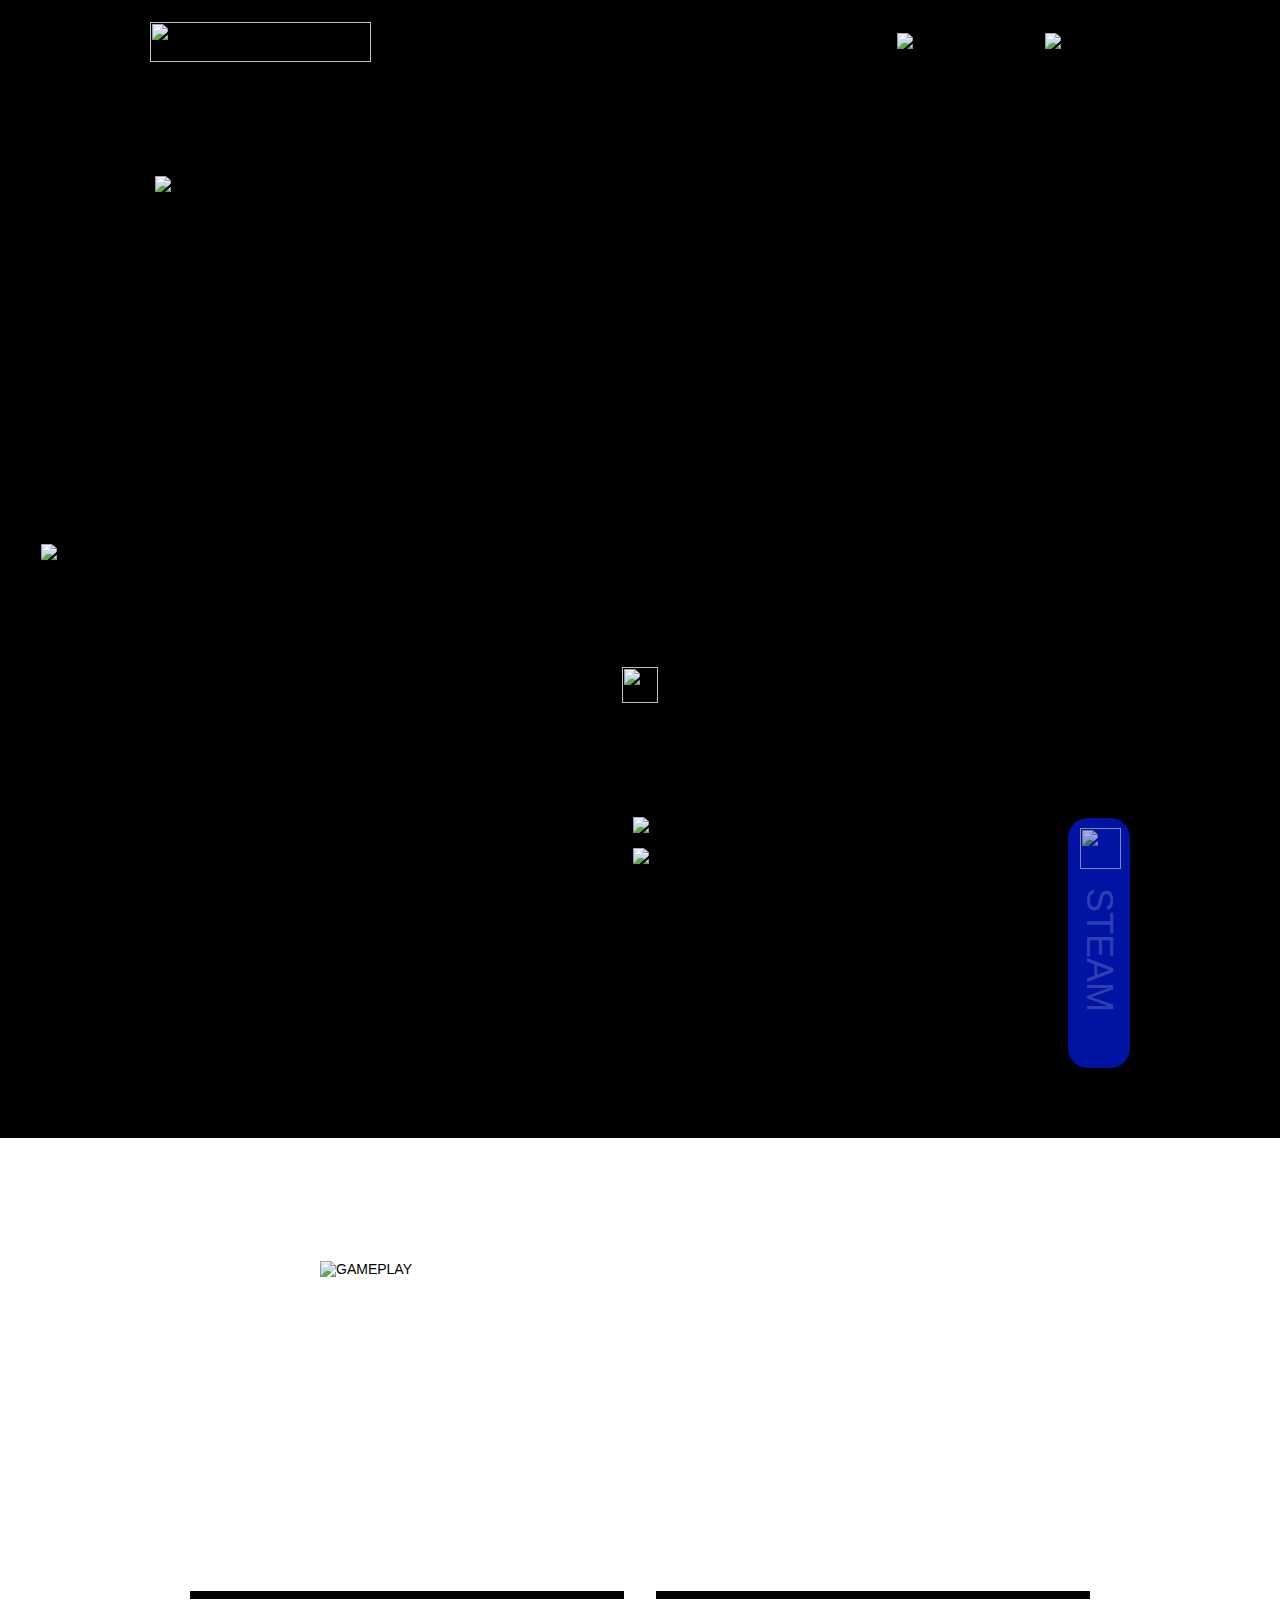
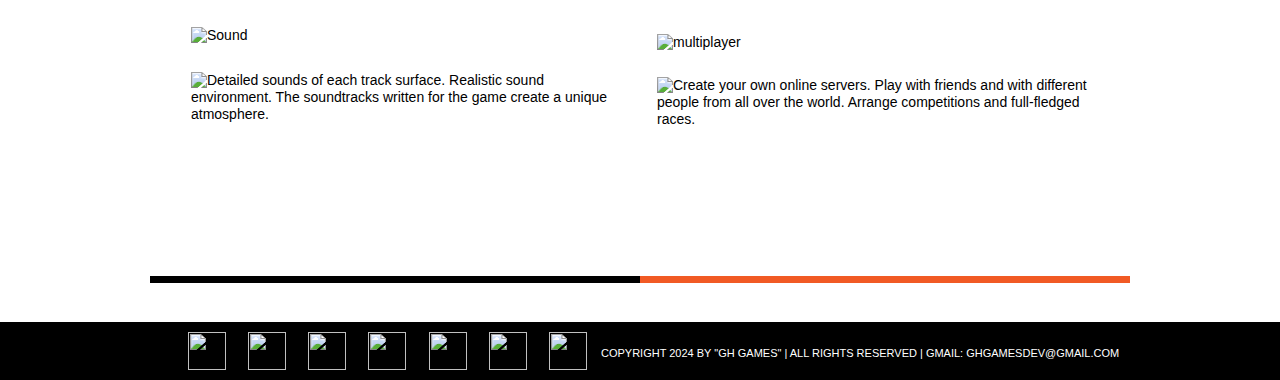
==== index.html @ f58c82b1 "add web" ====
<!DOCTYPE html>
<html class="nojs html css_verticalspacer" lang="en-US">

<head>

  <meta http-equiv="Content-type" content="text/html;charset=UTF-8" />
  <meta name="generator" content="2018.1.1.386" />

  <script type="text/javascript">
    document.documentElement.className = document.documentElement.className.replace(/\bnojs\b/g, 'js');

    if (typeof Muse == "undefined") window.Muse = {}; window.Muse.assets = { "required": ["museutils.js", "museconfig.js", "jquery.watch.js", "jquery.musepolyfill.bgsize.js", "jquery.musemenu.js", "webpro.js", "musewpslideshow.js", "jquery.museoverlay.js", "touchswipe.js", "jquery.scrolleffects.js", "require.js", "index.css"], "outOfDate": [] };
  </script>

  <link rel="shortcut icon" href="images/favicon.ico" />
  <title>GH GAMES</title>
  <!-- CSS -->
  <link rel="stylesheet" type="text/css" href="css/site_global.css" />
  <link rel="stylesheet" type="text/css" href="css/master_proba.css" />
  <link rel="stylesheet" type="text/css" href="css/index.css" id="pagesheet" />

  <style>
    ::-webkit-scrollbar-button {
      background-image: url('');
      background-repeat: no-repeat;
      width: 6px;
      height: 0px
    }

    ::-webkit-scrollbar-track {
      background-color: #2e2e2e;
      box-shadow: 0px 0px 3px #000 inset;
    }

    ::-webkit-scrollbar-thumb {
      -webkit-border-radius: 5px;
      border-radius: 5px;
      background-color: #ff8500;
      box-shadow: 0px 1px 1px #fff inset;
      background-image: url('assets/59610063.png');
      background-position: center;
      background-repeat: no-repeat;
    }

    ::-webkit-resizer {
      background-image: url('');
      background-repeat: no-repeat;
      width: 7px;
      height: 0px
    }

    ::-webkit-scrollbar {
      width: 11px;
    }
  </style>
</head>

<body>

  <div class="clearfix" id="page"><!-- group -->
    <div class="clearfix grpelem" id="ppu725"><!-- column -->
      <div class="clearfix colelem" id="pu725"><!-- group -->
        <div class="browser_width grpelem" id="u725-bw">
          <div id="u725"><!-- simple frame --></div>
        </div>
        <div class="browser_width grpelem" id="u726-bw">
          <div class="museBGSize rgba-background" id="u726"><!-- column -->
            <div class="clearfix" id="u726_align_to_page">
              <div class="clearfix colelem" id="pu727-8"><!-- group -->
                <img class="grpelem" id="u727-8" alt="DREAM. SPEED.CARS. " width="971" height="452"
                  src="images/u727-8.png" /><!-- rasterized frame -->
                <img class="grpelem" id="u3151-6"
                  alt="Follow our social networks to read the latest news about the project!" max-width="1199" max-height="63"
                  src="images/u3151-6.png" /><!-- rasterized frame -->
              </div>
              <a class="nonblock nontext anim_swing clip_frame colelem" id="u766"
                href="index.html#game"><!-- image --><img class="block" id="u766_img"
                  src="images/pasted%20image%2036x36.png" alt="" width="36" height="36" /></a>
            </div>
          </div>
        </div>
        <div class="browser_width grpelem" id="u1794-bw">
          <div id="u1794"><!-- simple frame --></div>
        </div>
        <nav class="MenuBar clearfix grpelem" id="menuu730"><!-- horizontal box -->
          <div class="MenuItemContainer clearfix grpelem" id="u745"><!-- vertical box -->
            <a class="nonblock nontext MenuItem MenuItemWithSubMenu clearfix colelem" id="u746"
              href="about.html"><!-- horizontal box --><img class="MenuItemLabel NoWrap grpelem" id="u748" alt="ABOUT"
                src="images/blank.gif" /><!-- state-based BG images --></a>
          </div>
          <div class="MenuItemContainer clearfix grpelem" id="u752"><!-- vertical box -->
            <a class="nonblock nontext MenuItem MenuItemWithSubMenu clearfix colelem" id="u753"
              href="contact.html"><!-- horizontal box --><img class="MenuItemLabel NoWrap grpelem" id="u755"
                alt="CONTACT" src="images/blank.gif" /><!-- state-based BG images --></a>
          </div>
        </nav>
        <a class="nonblock nontext MuseLinkActive clip_frame grpelem" id="u1301" href="index.html"><!-- image --><img
            class="block" id="u1301_img" src="images/%d1%80%d0%b5%d1%81%d1%83%d1%80%d1%81%203.png" alt=""
            width="221" height="40" /></a>
        <a class="anchor_item grpelem" id="verh"></a>
      </div>
      <div class="browser_width colelem" id="u693-bw">
        <div id="u693"><!-- group -->
          <div class="clearfix" id="u693_align_to_page">
            <a class="anchor_item grpelem" id="game"></a>
            <a class="nonblock nontext Button transition rounded-corners clearfix grpelem" id="buttonu695"
              href="https://store.steampowered.com/app/2717940/RC_Car_Maniacs/" target="_blank"
              title="Steam page"><!-- container box -->
              <div class="museBGSize transition shadow grpelem" id="u697"><!-- simple frame --></div>
              <div class="clearfix grpelem" id="ppu698"><!-- column --><img class="colelem" id="u698"
                  alt="rc: car maniacs" src="images/blank.gif" /><!-- state-based BG images --><img
                  class="colelem" id="u702-4"
                  alt="RC:CM is an exciting arcade simulator of radio–controlled cars, which will allow you to plunge into the world of children's fantasies, driving radio-controlled cars: rally, drift, high-speed and other types of cars! Race with your friends!"
                  width="388" height="267" src="images/u702-4.png" /><!-- rasterized frame --></div>
              <div class="clearfix grpelem" id="pu696"><!-- group -->
                <div class="transition shadow rounded-corners clearfix grpelem" id="u696"><!-- group -->
                  <div class="transition clip_frame grpelem" id="u1331"><!-- image --><img class="block" id="u1331_img"
                      src="images/steam_ico.png" alt="" width="41" height="41" /></div>
                </div>
                <div class="transition clearfix grpelem" id="u1350-4"
                  data-mu-ie-matrix="progid:DXImageTransform.Microsoft.Matrix(M11=0,M12=-1,M21=1,M22=0,SizingMethod='auto expand')"
                  data-mu-ie-matrix-dx="44" data-mu-ie-matrix-dy="-44"><!-- content -->
                  <p>STEAM</p>
                </div>
              </div>
            </a>
          </div>
        </div>
      </div>
      <div class="browser_width colelem" id="u694-bw">
        <div class="museBGSize" id="u694"><!-- simple frame --></div>
      </div>
      <img class="colelem" id="u632-4" alt="GAMEPLAY" width="669" height="77"
        src="images/gameplay_text.png" /><!-- rasterized frame -->
      <div class="PamphletWidget clearfix colelem" id="pamphletu633"><!-- none box -->
        <div class="ThumbGroup clearfix grpelem" id="u665"><!-- none box -->
          <div class="popup_anchor" id="u667popup">
            <div class="Thumb popup_element" id="u667"><!-- simple frame --></div>
          </div>
          <div class="popup_anchor" id="u666popup">
            <div class="Thumb popup_element" id="u666"><!-- simple frame --></div>
          </div>
        </div>
        <div class="popup_anchor" id="u634popup">
          <div class="ContainerGroup clearfix" id="u634"><!-- stack box -->
            <div class="Container clearfix grpelem" id="u635"><!-- group -->
              <div class="Button clearfix grpelem" id="buttonu643"><!-- container box -->
                <div class="position_content" id="buttonu643_position_content">
                  <div class="museBGSize colelem" id="u647"><!-- simple frame --></div>
                  <div class="colelem" id="u1663"><!-- simple frame --></div>
                  <img class="colelem" id="u648" alt="Sound"
                    src="images/blank.gif" /><!-- state-based BG images -->
                  <img class="colelem" id="u644-9"
                    alt="Detailed sounds of each track surface. Realistic sound environment. The soundtracks written for the game create a unique atmosphere. "
                    width="433" height="164" src="images/u644-9.png" /><!-- rasterized frame -->
                </div>
              </div>
              <div class="Button clearfix grpelem" id="buttonu636"><!-- container box -->
                <div class="museBGSize colelem" id="u637"><!-- simple frame --></div>
                <div class="colelem" id="u1664"><!-- simple frame --></div>
                <img class="colelem" id="u639" alt="multiplayer"
                  src="images/blank.gif" /><!-- state-based BG images -->
                <img class="colelem" id="u640-9"
                  alt="Create your own online servers. Play with friends and with different people from all over the world. Arrange competitions and full-fledged races. "
                  width="433" height="164" src="images/u640-9.png" /><!-- rasterized frame -->
              </div>
            </div>
            <div class="Container invi clearfix grpelem" id="u650"><!-- group -->
              <div class="Button clearfix grpelem" id="buttonu658"><!-- container box -->
                <div class="museBGSize colelem" id="u661"><!-- simple frame --></div>
                <div class="colelem" id="u1655"><!-- simple frame --></div>
                <img class="colelem" id="u659" alt="Physics"
                  src="images/blank.gif" /><!-- state-based BG images -->
                <img class="colelem" id="u663-11"
                  alt="Advanced physics engine. The surface of the track in different sections affects the level of grip. Different types of engines: Electric and Gasoline Detailed modeling of the suspension of cars, which adjusts to the surface. "
                  width="433" height="224" src="images/u663-11.png" /><!-- rasterized frame -->
              </div>
              <div class="Button clearfix grpelem" id="buttonu651"><!-- container box -->
                <div class="museBGSize colelem" id="u652"><!-- simple frame --></div>
                <div class="colelem" id="u1658"><!-- simple frame --></div>
                <img class="colelem" id="u657" alt="Weather"
                  src="images/blank.gif" /><!-- state-based BG images -->
                <img class="colelem" id="u653-9"
                  alt="Advanced weather change. deterioration or improvement of ride quality due to different weather conditions. The choice of different conditions: Day, Night, Autumn, Summer, Winter. "
                  width="433" height="192" src="images/u653-9.png" /><!-- rasterized frame -->
              </div>
            </div>
          </div>
        </div>
      </div>
    </div>
    <a class="nonblock nontext anim_swing clip_frame ose_pre_init mse_pre_init" id="u3161" href="index.html#verh"
      data-mu-ie-matrix="progid:DXImageTransform.Microsoft.Matrix(M11=-1,M12=0,M21=0,M22=-1,SizingMethod='auto expand')"
      data-mu-ie-matrix-dx="0" data-mu-ie-matrix-dy="0"><!-- image --><img class="block" id="u3161_img"
        src="images/pasted%20image%2036x36-crop-u3161.png" alt="" width="27" height="27" /></a>
    <div class="verticalspacer" data-offset-top="1921" data-content-above-spacer="1921" data-content-below-spacer="56">
    </div>
    <div class="browser_width grpelem" id="u1708-bw">
      <div id="u1708"><!-- group -->
        <div class="clearfix" id="u1708_align_to_page">
          <a class="nonblock nontext clip_frame grpelem" id="u1847"
            href="https://store.steampowered.com/app/2717940/RC_Car_Maniacs/" target="_blank"><!-- image --><img
              class="block" id="u1847_img" src="images/steam_ico.png" alt="" width="38" height="38" /></a>
          <a class="nonblock nontext clip_frame grpelem" id="u1864" href="https://vk.com/gh_games_dev"
            target="_blank"><!-- image --><img class="block" id="u1864_img" src="images/vk_ico.png"
              alt="" width="38" height="38" /></a>
          <a class="nonblock nontext clip_frame grpelem" id="u1837" href="https://www.reddit.com/r/RC_CarManiacs/"
            target="_blank"><!-- image --><img class="block" id="u1837_img" src="images/reddit_ico.png"
              alt="" width="38" height="38" /></a>
          <a class="nonblock nontext clip_frame grpelem" id="u1897" href="https://discord.com/invite/Yb9h4XGbWN"
            target="_blank"><!-- image --><img class="block" id="u1897_img" src="images/discord_ico.png"
              alt="" width="38" height="38" /></a>
          <a class="nonblock nontext clip_frame grpelem" id="u1907" href="https://www.instagram.com/gh_games_dev"
            target="_blank"><!-- image --><img class="block" id="u1907_img" src="images/instagram_ico.png"
              alt="" width="38" height="38" /></a>
          <a class="nonblock nontext clip_frame grpelem" id="u1927" href="https://t.me/ghgamesdev"
            target="_blank"><!-- image --><img class="block" id="u1927_img" src="images/telegram_ico.png"
              alt="" width="38" height="38" /></a>
          <a class="nonblock nontext clip_frame grpelem" id="u1937" href="https://www.youtube.com/@ghgamesdev"
            target="_blank"><!-- image --><img class="block" id="u1937_img" src="images/youtube_ico.png"
              alt="" width="38" height="38" /></a>
          <div class="clearfix grpelem" id="u1947-4"><!-- content -->
            <p>copyright 2024 by &quot;gh games&quot; | all rights reserved | gmail: ghgamesdev@gmail.com</p>
          </div>
        </div>
      </div>
    </div>
  </div>
  <div class="preload_images">
    <img class="preload" src="images/u748-r.png" alt="" />
    <img class="preload" src="images/contact_orange.png" alt="" />
    <img class="preload" src="images/car_4B.png" alt="" />
    <img class="preload" src="images/car_4.jpg" alt="" />
    <img class="preload" src="images/u698-r.png" alt="" />
    <img class="preload" src="images/car_6B.png" alt="" />
    <img class="preload" src="images/car_6.jpg" alt="" />
    <img class="preload" src="images/u648-r.png" alt="" />
    <img class="preload" src="images/car_1.png" alt="" />
    <img class="preload" src="images/car_1Y.png" alt="" />
    <img class="preload" src="images/nultiplayer_text.png" alt="" />
    <img class="preload" src="images/car_3B.png" alt="" />
    <img class="preload" src="images/car_3.png" alt="" />
    <img class="preload" src="images/u659-r.png" alt="" />
    <img class="preload" src="images/car_5B.png" alt="" />
    <img class="preload" src="images/car_5.jpg" alt="" />
    <img class="preload" src="images/u657-r.png" alt="" />
  </div>
  <!-- Other scripts -->
  <script type="text/javascript">
    // Decide whether to suppress missing file error or not based on preference setting
    var suppressMissingFileError = false
  </script>
  <script type="text/javascript">
    window.Muse.assets.check = function (c) {
      if (!window.Muse.assets.checked) {
        window.Muse.assets.checked = !0; var b = {}, d = function (a, b) { if (window.getComputedStyle) { var c = window.getComputedStyle(a, null); return c && c.getPropertyValue(b) || c && c[b] || "" } if (document.documentElement.currentStyle) return (c = a.currentStyle) && c[b] || a.style && a.style[b] || ""; return "" }, a = function (a) {
          if (a.match(/^rgb/)) return a = a.replace(/\s+/g, "").match(/([\d\,]+)/gi)[0].split(","), (parseInt(a[0]) << 16) + (parseInt(a[1]) << 8) + parseInt(a[2]); if (a.match(/^\#/)) return parseInt(a.substr(1),
            16); return 0
        }, f = function (f) {
          for (var g = document.getElementsByTagName("link"), j = 0; j < g.length; j++)if ("text/css" == g[j].type) { var l = (g[j].href || "").match(/\/?css\/([\w\-]+\.css)\?crc=(\d+)/); if (!l || !l[1] || !l[2]) break; b[l[1]] = l[2] } g = document.createElement("div"); g.className = "version"; g.style.cssText = "display:none; width:1px; height:1px;"; document.getElementsByTagName("body")[0].appendChild(g); for (j = 0; j < Muse.assets.required.length;) {
            var l = Muse.assets.required[j], k = l.match(/([\w\-\.]+)\.(\w+)$/), i = k && k[1] ?
              k[1] : null, k = k && k[2] ? k[2] : null; switch (k.toLowerCase()) { case "css": i = i.replace(/\W/gi, "_").replace(/^([^a-z])/gi, "_$1"); g.className += " " + i; i = a(d(g, "color")); k = a(d(g, "backgroundColor")); i != 0 || k != 0 ? (Muse.assets.required.splice(j, 1), "undefined" != typeof b[l] && (i != b[l] >>> 24 || k != (b[l] & 16777215)) && Muse.assets.outOfDate.push(l)) : j++; g.className = "version"; break; case "js": j++; break; default: throw Error("Unsupported file type: " + k); }
          } c ? c().jquery != "1.8.3" && Muse.assets.outOfDate.push("jquery-1.8.3.min.js") : Muse.assets.required.push("jquery-1.8.3.min.js");
          g.parentNode.removeChild(g); if (Muse.assets.outOfDate.length || Muse.assets.required.length) g = "Некоторые файлы на сервере могут отсутствовать или быть некорректными. Очистите кэш-память браузера и повторите попытку. Если проблему не удается устранить, свяжитесь с разработчиками сайта.", f && Muse.assets.outOfDate.length && (g += "\nOut of date: " + Muse.assets.outOfDate.join(",")), f && Muse.assets.required.length && (g += "\nMissing: " + Muse.assets.required.join(",")), suppressMissingFileError ? (g += "\nUse SuppressMissingFileError key in AppPrefs.xml to show missing file error pop up.", console.log(g)) : alert(g)
        }; location && location.search && location.search.match && location.search.match(/muse_debug/gi) ?
          setTimeout(function () { f(!0) }, 5E3) : f()
      }
    };
    var muse_init = function () {
      require.config({ baseUrl: "" }); require(["jquery", "museutils", "whatinput", "jquery.watch", "jquery.musepolyfill.bgsize", "jquery.musemenu", "webpro", "musewpslideshow", "jquery.museoverlay", "touchswipe", "jquery.scrolleffects"], function (c) {
        var $ = c; $(document).ready(function () {
          try {
            window.Muse.assets.check($);/* body */
            Muse.Utils.transformMarkupToFixBrowserProblemsPreInit();/* body */
            Muse.Utils.prepHyperlinks(true);/* body */
            Muse.Utils.resizeHeight('.browser_width');/* resize height */
            Muse.Utils.requestAnimationFrame(function () { $('body').addClass('initialized'); });/* mark body as initialized */
            Muse.Utils.makeButtonsVisibleAfterSettingMinWidth();/* body */
            Muse.Utils.initWidget('.MenuBar', ['#bp_infinity'], function (elem) { return $(elem).museMenu(); });/* unifiedNavBar */
            Muse.Utils.initWidget('#pamphletu633', ['#bp_infinity'], function (elem) { return new WebPro.Widget.ContentSlideShow(elem, { contentLayout_runtime: 'stack', event: 'mouseover', deactivationEvent: 'none', autoPlay: true, displayInterval: 2000, transitionStyle: 'horizontal', transitionDuration: 6000, hideAllContentsFirst: false, triggersOnTop: false, shuffle: false, enableSwipe: true, resumeAutoplay: true, resumeAutoplayInterval: 3000, playOnce: false, autoActivate_runtime: false, isResponsive: false }); });/* #pamphletu633 */
            Muse.Utils.fullPage('#page');/* 100% height page */
            $('#u694').registerBackgroundPositionScrollEffect([{ "in": [-Infinity, 1131.7], "speed": [0, 0] }, { "in": [1131.7, Infinity], "speed": [0, 0] }]);/* scroll effect */
            $('#u3161').registerPositionScrollEffect([{ "in": [-Infinity, 1025.35], "speed": [0, -0.5] }, { "in": [1025.35, Infinity], "speed": [0, -1] }]);/* scroll effect */
            $('#u3161').registerOpacityScrollEffect([{ "fade": 202, "in": [-Infinity, 1025.35], "opacity": 0 }, { "in": [1025.35, 1025.35], "opacity": 70 }, { "fade": 514.65, "in": [1025.35, Infinity], "opacity": 100 }]);/* scroll effect */
            Muse.Utils.showWidgetsWhenReady();/* body */
            Muse.Utils.transformMarkupToFixBrowserProblems();/* body */
          } catch (b) { if (b && "function" == typeof b.notify ? b.notify() : Muse.Assert.fail("Error calling selector function: " + b), false) throw b; }
        })
      })
    };

  </script>
  <!-- RequireJS script -->
  <script src="scripts/require.js" type="text/javascript" async
    data-main="scripts/museconfig.js"
    onload="if (requirejs) requirejs.onError = function(requireType, requireModule) { if (requireType && requireType.toString && requireType.toString().indexOf && 0 <= requireType.toString().indexOf('#scripterror')) window.Muse.assets.check(); }"
    onerror="window.Muse.assets.check();"></script>
    <script>
      function disablecontext(e) {
      var clickedEl = (e==null) ? event.srcElement.tagName : e.target.tagName;
      if (clickedEl == "IMG") {
          alert(errorMsg);
          return false;
      }
    }
    var errorMsg = "Вы не можете сохранять изображения с этого сайта.";
    document.oncontextmenu = disablecontext;

    </script>
</body>

</html>
---- css/site_global.css ----
html {
    min-height: 100%;
    min-width: 100%;
    -ms-text-size-adjust: none;
}

body,
div,
dl,
dt,
dd,
ul,
ol,
li,
nav,
h1,
h2,
h3,
h4,
h5,
h6,
pre,
code,
form,
fieldset,
legend,
input,
button,
textarea,
p,
blockquote,
th,
td,
a {
    margin: 0px;
    padding: 0px;
    border-width: 0px;
    border-style: solid;
    border-color: transparent;
    -webkit-transform-origin: left top;
    -ms-transform-origin: left top;
    -o-transform-origin: left top;
    transform-origin: left top;
    background-repeat: no-repeat;
}

button.submit-btn {
    -moz-box-sizing: content-box;
    -webkit-box-sizing: content-box;
    box-sizing: content-box;
}

.transition {
    -webkit-transition-property: background-image, background-position, background-color, border-color, border-radius, color, font-size, font-style, font-weight, letter-spacing, line-height, text-align, box-shadow, text-shadow, opacity;
    transition-property: background-image, background-position, background-color, border-color, border-radius, color, font-size, font-style, font-weight, letter-spacing, line-height, text-align, box-shadow, text-shadow, opacity;
}

.transition * {
    -webkit-transition: inherit;
    transition: inherit;
}

table {
    border-collapse: collapse;
    border-spacing: 0px;
}

fieldset,
img {
    border: 0px;
    border-style: solid;
    -webkit-transform-origin: left top;
    -ms-transform-origin: left top;
    -o-transform-origin: left top;
    transform-origin: left top;
}

address,
caption,
cite,
code,
dfn,
em,
strong,
th,
var,
optgroup {
    font-style: inherit;
    font-weight: inherit;
}

del,
ins {
    text-decoration: none;
}

li {
    list-style: none;
}

caption,
th {
    text-align: left;
}

h1,
h2,
h3,
h4,
h5,
h6 {
    font-size: 100%;
    font-weight: inherit;
}

input,
button,
textarea,
select,
optgroup,
option {
    font-family: inherit;
    font-size: inherit;
    font-style: inherit;
    font-weight: inherit;
}

.form-grp input,
.form-grp textarea {
    -webkit-appearance: none;
    -webkit-border-radius: 0;
}

body {
    font-family: Arial, Helvetica Neue, Helvetica, sans-serif;
    text-align: left;
    font-size: 14px;
    line-height: 17px;
    word-wrap: break-word;
    text-rendering: optimizeLegibility;
    -moz-font-feature-settings: 'liga';
    -ms-font-feature-settings: 'liga';
    -webkit-font-feature-settings: 'liga';
    font-feature-settings: 'liga';
}

a:link {
    color: #0000FF;
    text-decoration: underline;
}

a:visited {
    color: #800080;
    text-decoration: underline;
}

a:hover {
    color: #0000FF;
    text-decoration: underline;
}

a:active {
    color: #EE0000;
    text-decoration: underline;
}

a.nontext {
    color: black;
    text-decoration: none;
    font-style: normal;
    font-weight: normal;
}

.normal_text {
    color: #000000;
    direction: ltr;
    font-family: Arial, Helvetica Neue, Helvetica, sans-serif;
    font-size: 14px;
    font-style: normal;
    font-weight: normal;
    letter-spacing: 0px;
    line-height: 17px;
    text-align: left;
    text-decoration: none;
    text-indent: 0px;
    text-transform: none;
    vertical-align: 0px;
    padding: 0px;
}

.list0 li:before {
    position: absolute;
    right: 100%;
    letter-spacing: 0px;
    text-decoration: none;
    font-weight: normal;
    font-style: normal;
}

.rtl-list li:before {
    right: auto;
    left: 100%;
}

.nls-None>li:before,
.nls-None .list3>li:before,
.nls-None .list6>li:before {
    margin-right: 6px;
    content: '•';
}

.nls-None .list1>li:before,
.nls-None .list4>li:before,
.nls-None .list7>li:before {
    margin-right: 6px;
    content: '○';
}

.nls-None,
.nls-None .list1,
.nls-None .list2,
.nls-None .list3,
.nls-None .list4,
.nls-None .list5,
.nls-None .list6,
.nls-None .list7,
.nls-None .list8 {
    padding-left: 34px;
}

.nls-None.rtl-list,
.nls-None .list1.rtl-list,
.nls-None .list2.rtl-list,
.nls-None .list3.rtl-list,
.nls-None .list4.rtl-list,
.nls-None .list5.rtl-list,
.nls-None .list6.rtl-list,
.nls-None .list7.rtl-list,
.nls-None .list8.rtl-list {
    padding-left: 0px;
    padding-right: 34px;
}

.nls-None .list2>li:before,
.nls-None .list5>li:before,
.nls-None .list8>li:before {
    margin-right: 6px;
    content: '-';
}

.nls-None.rtl-list>li:before,
.nls-None .list1.rtl-list>li:before,
.nls-None .list2.rtl-list>li:before,
.nls-None .list3.rtl-list>li:before,
.nls-None .list4.rtl-list>li:before,
.nls-None .list5.rtl-list>li:before,
.nls-None .list6.rtl-list>li:before,
.nls-None .list7.rtl-list>li:before,
.nls-None .list8.rtl-list>li:before {
    margin-right: 0px;
    margin-left: 6px;
}

.TabbedPanelsTab {
    white-space: nowrap;
}

.MenuBar .MenuBarView,
.MenuBar .SubMenuView {
    display: block;
    list-style: none;
}

.MenuBar .SubMenu {
    display: none;
    position: absolute;
}

.NoWrap {
    white-space: nowrap;
    word-wrap: normal;
}

.rootelem {
    margin-left: auto;
    margin-right: auto;
}

.colelem {
    display: inline;
    float: left;
    clear: both;
}

.clearfix:after {
    content: "\0020";
    visibility: hidden;
    display: block;
    height: 0px;
    clear: both;
}

*:first-child+html .clearfix {
    zoom: 1;
}

.clip_frame {
    overflow: hidden;
}

.popup_anchor {
    position: relative;
    width: 0px;
    height: 0px;
}

.allow_click_through * {
    pointer-events: auto;
}

.popup_element {
    z-index: 100000;
}

.svg {
    display: block;
    vertical-align: top;
}

span.wrap {
    content: '';
    clear: left;
    display: block;
}

span.actAsInlineDiv {
    display: inline-block;
}

.position_content,
.excludeFromNormalFlow {
    float: left;
}

.preload_images {
    position: absolute;
    overflow: hidden;
    left: -9999px;
    top: -9999px;
    height: 1px;
    width: 1px;
}

.preload {
    height: 1px;
    width: 1px;
}

.animateStates {
    -webkit-transition: 0.3s ease-in-out;
    -moz-transition: 0.3s ease-in-out;
    -o-transition: 0.3s ease-in-out;
    transition: 0.3s ease-in-out;
}

[data-whatinput="mouse"] *:focus,
[data-whatinput="touch"] *:focus,
input:focus,
textarea:focus {
    outline: none;
}

textarea {
    resize: none;
    overflow: auto;
}

.allow_click_through,
.fld-prompt {
    pointer-events: none;
}

.wrapped-input {
    position: absolute;
    top: 0px;
    left: 0px;
    background: transparent;
    border: none;
}

.submit-btn {
    z-index: 50000;
    cursor: pointer;
}

.anchor_item {
    width: 22px;
    height: 18px;
}

.MenuBar .SubMenuVisible,
.MenuBarVertical .SubMenuVisible,
.MenuBar .SubMenu .SubMenuVisible,
.popup_element.Active,
span.actAsPara,
.actAsDiv,
a.nonblock.nontext,
img.block {
    display: block;
}

.widget_invisible,
.js .invi,
.js .mse_pre_init {
    visibility: hidden;
}

.ose_ei {
    visibility: hidden;
    z-index: 0;
}

.no_vert_scroll {
    overflow-y: hidden;
}

.always_vert_scroll {
    overflow-y: scroll;
}

.always_horz_scroll {
    overflow-x: scroll;
}

.fullscreen {
    overflow: hidden;
    left: 0px;
    top: 0px;
    position: fixed;
    height: 100%;
    width: 100%;
    -moz-box-sizing: border-box;
    -webkit-box-sizing: border-box;
    -ms-box-sizing: border-box;
    box-sizing: border-box;
}

.fullwidth {
    position: absolute;
}

.borderbox {
    -moz-box-sizing: border-box;
    -webkit-box-sizing: border-box;
    -ms-box-sizing: border-box;
    box-sizing: border-box;
}

.scroll_wrapper {
    position: absolute;
    overflow: auto;
    left: 0px;
    right: 0px;
    top: 0px;
    bottom: 0px;
    padding-top: 0px;
    padding-bottom: 0px;
    margin-top: 0px;
    margin-bottom: 0px;
}

.browser_width>* {
    position: absolute;
    left: 0px;
    right: 0px;
}

.grpelem,
.accordion_wrapper {
    display: inline;
    float: left;
}

.fld-checkbox input[type=checkbox],
.fld-radiobutton input[type=radio] {
    position: absolute;
    overflow: hidden;
    clip: rect(0px, 0px, 0px, 0px);
    height: 1px;
    width: 1px;
    margin: -1px;
    padding: 0px;
    border: 0px;
}

.fld-checkbox input[type=checkbox]+label,
.fld-radiobutton input[type=radio]+label {
    display: inline-block;
    background-repeat: no-repeat;
    cursor: pointer;
    float: left;
    width: 100%;
    height: 100%;
}

.pointer_cursor,
.fld-recaptcha-mode,
.fld-recaptcha-refresh,
.fld-recaptcha-help {
    cursor: pointer;
}

p,
h1,
h2,
h3,
h4,
h5,
h6,
ol,
ul,
span.actAsPara {
    max-height: 1000000px;
}

.superscript {
    vertical-align: super;
    font-size: 66%;
    line-height: 0px;
}

.subscript {
    vertical-align: sub;
    font-size: 66%;
    line-height: 0px;
}

.horizontalSlideShow {
    -ms-touch-action: pan-y;
    touch-action: pan-y;
}

.verticalSlideShow {
    -ms-touch-action: pan-x;
    touch-action: pan-x;
}

.colelem100,
.verticalspacer {
    clear: both;
}

.list0 li,
.MenuBar .MenuItemContainer,
.SlideShowContentPanel .fullscreen img,
.css_verticalspacer .verticalspacer {
    position: relative;
}

.popup_element.Inactive,
.js .disn,
.js .an_invi,
.hidden,
.breakpoint {
    display: none;
}

#muse_css_mq {
    position: absolute;
    display: none;
    background-color: #FFFFFE;
}

.fluid_height_spacer {
    width: 0.01px;
}

.muse_check_css {
    display: none;
    position: fixed;
}

@media screen and (-webkit-min-device-pixel-ratio:0) {
    body {
        text-rendering: auto;
    }
}
---- css/master_proba.css ----
#u1708 {
    background-color: #000000;
}

#u1847,
#u1864,
#u1837,
#u1897,
#u1907,
#u1927,
#u1937 {
    background-color: transparent;
}

#u1947-4 {
    background-color: transparent;
    color: #FFFFFF;
    text-transform: uppercase;
    font-size: 11px;
    line-height: 13px;
}
---- css/index.css ----
.version.index {
    color: #000009;
    background-color: #CF893A;
}

#page {
    z-index: 1;
    width: 1020px;
    min-height: 1833px;
    background-image: none;
    border-width: 0px;
    border-color: #000000;
    background-color: transparent;
    margin-left: auto;
    margin-right: auto;
}

#ppu725 {
    z-index: 0;
    width: 0.01px;
    margin-right: -10000px;
    margin-left: -100px;
}

#pu725 {
    z-index: 113;
    width: 0.01px;
}

#u725 {
    z-index: 113;
    height: 766px;
    background-color: #000000;
}

.js body {
    visibility: hidden;
}

.js body.initialized {
    visibility: visible;
}

#u725-bw {
    z-index: 113;
    height: 766px;
}

#u726 {
    z-index: 114;
    min-height: 765.6999999999998px;
    opacity: 1;
    -ms-filter: "progid:DXImageTransform.Microsoft.Alpha(Opacity=100)";
    filter: alpha(opacity=100);
    padding-bottom: 0px;
    background: #CCCCCC url("../images/car_2B.png") no-repeat center center;
    background-color: rgba(0, 0, 0, 0.2);
    background-size: cover;
}

#u726_align_to_page {
    margin-left: auto;
    margin-right: auto;
    position: relative;
    width: 1020px;
    left: -100px;
    padding-top: 176px;
    padding-bottom: 63px;
}

#pu727-8 {
    z-index: 116;
    width: 0.01px;
    left: 11px;
    position: relative;
}

#u727-8 {
    z-index: 116;
    display: block;
    vertical-align: top;
    position: relative;
    margin-right: -10000px;
    left: 114px;
}

#u3151-6 {
    z-index: 124;
    display: block;
    vertical-align: top;
    position: relative;
    margin-right: -10000px;
    margin-top: 368px;
    
}

#u766 {
    z-index: 141;
    width: 36px;
    background-color: transparent;
    left: 592px;
    margin-top: 39px;
    position: relative;
}

#u726-bw {
    z-index: 114;
    min-height: 765.6999999999998px;
}

#u1794 {
    z-index: 115;
    height: 85px;
    background-color: #000000;
    opacity: 0.28;
    -ms-filter: "progid:DXImageTransform.Microsoft.Alpha(Opacity=28.000000000000004)";
    filter: alpha(opacity=28.000000000000004);
}

#u1794-bw {
    z-index: 115;
    height: 85px;
}

#menuu730 {
    z-index: 130;
    width: 317px;
    height: 34px;
    border-width: 0px;
    border-color: transparent;
    background-color: transparent;
    position: relative;
    margin-right: -10000px;
    margin-top: 28px;
    left: 826px;
}

#u745 {
    width: 146px;
    min-height: 34px;
    background-color: transparent;
    position: relative;
    margin-right: -10000px;
}

#u746 {
    width: 146px;
    background-color: transparent;
    padding-bottom: 10px;
    position: relative;
}

#u746:hover {
    width: 146px;
    min-height: 0px;
    margin: 0px;
}

#u746:active {
    width: 146px;
    min-height: 0px;
    margin: 0px;
}

#u748 {
    height: 24px;
    width: 63px;
    vertical-align: top;
    position: relative;
    margin-right: -10000px;
    top: 5px;
    left: 41px;
    background: transparent url("../images/u748.png") no-repeat 0px 0px;
}

#u746:hover #u748 {
    background: transparent url("../images/u748-r.png") no-repeat 0px 0px;
}

#u752 {
    width: 169px;
    min-height: 34px;
    background-color: transparent;
    position: relative;
    margin-right: -10000px;
    left: 148px;
}

#u753 {
    width: 169px;
    background-color: transparent;
    padding-bottom: 10px;
    position: relative;
}

#u753:hover {
    width: 169px;
    min-height: 0px;
    margin: 0px;
}

#u753:active {
    width: 169px;
    min-height: 0px;
    margin: 0px;
}

#u755 {
    height: 24px;
    width: 86px;
    vertical-align: top;
    position: relative;
    margin-right: -10000px;
    top: 5px;
    left: 41px;
    background: transparent url("../images/contact_white.png") no-repeat 0px 0px;
}

#u753:hover #u755 {
    background: transparent url("../images/contact_orange.png") no-repeat 0px 0px;
}

#u1301 {
    z-index: 145;
    width: 221px;
    background-color: transparent;
    position: relative;
    margin-right: -10000px;
    margin-top: 22px;
    left: 120px;
}

#verh {
    position: relative;
    margin-right: -10000px;
    width: 22px;
}

#u693 {
    z-index: 2;
    min-height: 366px;
    background-color: #000000;
    padding-bottom: 6px;
}

#u693:hover {
    background-color: #000000;
    min-height: 366px;
    margin: 0px;
}

#game {
    position: relative;
    margin-right: -10000px;
    width: 22px;
    margin-top: 6px;
}

#buttonu695 {
    z-index: 4;
    width: 980px;
    height: 298px;
    -webkit-transition-duration: 0.5s;
    -webkit-transition-delay: 0s;
    -webkit-transition-timing-function: ease;
    transition-duration: 0.5s;
    transition-delay: 0s;
    transition-timing-function: ease;
    background-image: url("../images/blank.gif");
    border-color: #787878;
    background-color: transparent;
    border-radius: 20px;
    padding-bottom: 17px;
    position: relative;
    margin-right: -10000px;
    margin-top: 51px;
    left: 120px;
}

#buttonu695:hover {
    border-radius: 20px;
    width: 980px;
    height: 298px;
    min-height: 0px;
    margin: 51px -10000px 0px 0px;
}

#buttonu695::before,
#buttonu695:hover::before {
    content: "";
    position: absolute;
    pointer-events: none;
    top: 0px;
    left: 0px;
    bottom: 0px;
    right: 0px;
    border-radius: 20px;
    -webkit-transition: box-shadow 0.5s ease 0s;
    transition: box-shadow 0.5s ease 0s;
    box-shadow: inset 0px 0px 0px rgba(255, 255, 255, 0), inset 0px 0px 0px rgba(255, 255, 255, 0);
}

#buttonu695.ButtonSelected {
    -webkit-opacity: 0.9999;
    -webkit-transition-duration: 0.5s;
    -webkit-transition-delay: 0s;
    -webkit-transition-timing-function: ease;
    transition-duration: 0.5s;
    transition-delay: 0s;
    transition-timing-function: ease;
    width: 980px;
    height: 298px;
    min-height: 0px;
    margin: 51px -10000px 0px 0px;
}

#u697 {
    z-index: 5;
    width: 434px;
    height: 250px;
    -webkit-transition-duration: 0s;
    -webkit-transition-delay: 0s;
    transition-duration: 0s;
    transition-delay: 0s;
    opacity: 1;
    -ms-filter: "progid:DXImageTransform.Microsoft.Alpha(Opacity=100)";
    filter: alpha(opacity=100);
    position: relative;
    margin-right: -10000px;
    margin-top: 1px;
    background: transparent url("../images/car_4.jpg") no-repeat center center;
    background-size: cover;
}

#u697::before {
    content: "";
    position: absolute;
    pointer-events: none;
    box-shadow: none;
}

#buttonu695:hover #u697 {
    -webkit-transition-duration: 0.3s;
    -webkit-transition-delay: 0s;
    -webkit-transition-timing-function: ease-in-out;
    transition-duration: 0.3s;
    transition-delay: 0s;
    transition-timing-function: ease-in-out;
    box-shadow: 0px 0px 17px rgba(255, 174, 18, 0.55), 0px 0px 17px rgba(255, 174, 18, 0.55);
    opacity: 1;
    -ms-filter: "progid:DXImageTransform.Microsoft.Alpha(Opacity=100)";
    filter: alpha(opacity=100);
    width: 434px;
    height: 250px;
    min-height: 0px;
    margin: 1px -10000px 0px 0px;
    background: transparent url("../images/car_4B.png") no-repeat center center;
    background-size: cover;
}

#buttonu695:hover #u697::before {
    content: "";
    position: absolute;
    pointer-events: none;
    top: 0px;
    left: 0px;
    bottom: 0px;
    right: 0px;
    -webkit-transition: box-shadow 0.3s ease-in-out 0s;
    transition: box-shadow 0.3s ease-in-out 0s;
    box-shadow: inset 0px 0px 0px rgba(255, 174, 18, 0), inset 0px 0px 0px rgba(255, 174, 18, 0);
}

#buttonu695.ButtonSelected #u697 {
    -webkit-transition-duration: 0.5s;
    -webkit-transition-delay: 0s;
    -webkit-transition-timing-function: ease;
    transition-duration: 0.5s;
    transition-delay: 0s;
    transition-timing-function: ease;
    opacity: 1;
    -ms-filter: "progid:DXImageTransform.Microsoft.Alpha(Opacity=100)";
    filter: alpha(opacity=100);
    width: 434px;
    height: 250px;
    min-height: 0px;
    margin: 1px -10000px 0px 0px;
    background: transparent url("../images/car_4.jpg") no-repeat center center;
    background-size: cover;
}

#buttonu695.ButtonSelected #u697::before {
    content: "";
    position: absolute;
    pointer-events: none;
    top: 0px;
    left: 0px;
    bottom: 0px;
    right: 0px;
    -webkit-transition: box-shadow 0.5s ease 0s;
    transition: box-shadow 0.5s ease 0s;
    box-shadow: inset 0px 0px 8px rgba(255, 255, 255, 0.45), inset 0px 0px 8px rgba(255, 255, 255, 0.45);
}

#ppu698 {
    z-index: 7;
    width: 0.01px;
    padding-bottom: 0px;
    margin-right: -10000px;
    margin-left: 483px;
}

#u698 {
    z-index: 8;
    height: 31px;
    width: 388px;
    vertical-align: top;
    position: relative;
    background: transparent url("../images/u698.png") no-repeat 0px 0px;
}

#buttonu695:hover #u698 {
    background: transparent url("../images/u698-r.png") no-repeat 0px 0px;
}

#u702-4 {
    z-index: 10;
    display: block;
    vertical-align: top;
    position: relative;
}

#pu696 {
    z-index: 6;
    width: 0.01px;
    margin-right: -10000px;
    margin-top: 1px;
    margin-left: 918px;
}

#u696 {
    z-index: 6;
    width: 62px;
    -webkit-transition-duration: 0.5s;
    -webkit-transition-delay: 0s;
    -webkit-transition-timing-function: ease;
    transition-duration: 0.5s;
    transition-delay: 0s;
    transition-timing-function: ease;
    box-shadow: 6px 6px 8px rgba(0, 0, 0, 0.5);
    background-image: url("../images/blank.gif");
    background-color: #0013A3;
    border-radius: 20px;
    padding-bottom: 199px;
    position: relative;
    margin-right: -10000px;
}

#buttonu695:hover #u696 {
    background-color: #0062C2;
    border-radius: 18px;
    width: 62px;
    min-height: 0px;
    margin: 0px -10000px 0px 0px;
}

#buttonu695.ButtonSelected #u696 {
    background-color: #0013A3;
    border-radius: 20px;
    width: 62px;
    min-height: 0px;
    margin: 0px -10000px 0px 0px;
}

#u1331 {
    z-index: 14;
    width: 41px;
    -webkit-transition-duration: 0.5s;
    -webkit-transition-delay: 0s;
    -webkit-transition-timing-function: ease;
    transition-duration: 0.5s;
    transition-delay: 0s;
    transition-timing-function: ease;
    background-image: url("../images/blank.gif");
    background-color: transparent;
    opacity: 0.67;
    -ms-filter: "progid:DXImageTransform.Microsoft.Alpha(Opacity=67)";
    filter: alpha(opacity=67);
    position: relative;
    margin-right: -10000px;
    margin-top: 10px;
    left: 12px;
}

#buttonu695:hover #u1331 {
    opacity: 1;
    -ms-filter: "progid:DXImageTransform.Microsoft.Alpha(Opacity=100)";
    filter: alpha(opacity=100);
    width: 41px;
    min-height: 0px;
    margin: 10px -10000px 0px 0px;
}

#buttonu695.ButtonSelected #u1331 {
    opacity: 0.67;
    -ms-filter: "progid:DXImageTransform.Microsoft.Alpha(Opacity=67)";
    filter: alpha(opacity=67);
    width: 41px;
    min-height: 0px;
    margin: 10px -10000px 0px 0px;
}

#u1350-4 {
    z-index: 16;
    width: 132px;
    min-height: 41px;
    -webkit-transition-duration: 0.5s;
    -webkit-transition-delay: 0s;
    -webkit-transition-timing-function: ease;
    transition-duration: 0.5s;
    transition-delay: 0s;
    transition-timing-function: ease;
    background-image: url("../images/blank.gif");
    background-color: transparent;
    opacity: 0.18;
    -ms-filter: "progid:DXImageTransform.Microsoft.Alpha(Opacity=18)";
    filter: alpha(opacity=18);
    font-size: 36px;
    line-height: 43px;
    color: #FFFFFF;
    -webkit-transform: matrix(0, 1, -1, 0, 88, -44);
    -ms-transform: matrix(0, 1, -1, 0, 88, -44);
    transform: matrix(0, 1, -1, 0, 88, -44);
    position: relative;
    margin-right: -10000px;
    margin-top: 114px;
    left: -35px;
}

#buttonu695:hover #u1350-4 {
    opacity: 1;
    -ms-filter: "progid:DXImageTransform.Microsoft.Alpha(Opacity=100)";
    filter: alpha(opacity=100);
    padding-top: 0px;
    padding-bottom: 0px;
    min-height: 41px;
    width: 132px;
    margin: 114px -10000px 0px 0px;
}

#buttonu695.ButtonSelected #u1350-4 {
    opacity: 0.18;
    -ms-filter: "progid:DXImageTransform.Microsoft.Alpha(Opacity=18)";
    filter: alpha(opacity=18);
    padding-top: 0px;
    padding-bottom: 0px;
    min-height: 41px;
    width: 132px;
    margin: 114px -10000px 0px 0px;
}

#u693-bw {
    z-index: 2;
    min-height: 366px;
}

#u694 {
    z-index: 3;
    height: 130px;
    opacity: 1;
    -ms-filter: "progid:DXImageTransform.Microsoft.Alpha(Opacity=100)";
    filter: alpha(opacity=100);
    background: transparent url("../images/image_2024-06-24_02-20-43.jpg") no-repeat center center;
    background-size: cover;
}

#u694-bw {
    z-index: 3;
    height: 130px;
}

#u632-4 {
    z-index: 21;
    display: block;
    vertical-align: top;
    margin-left: 290px;
    top: -7px;
    margin-bottom: -7px;
    position: relative;
}

#pamphletu633 {
    z-index: 25;
    width: 0.01px;
    height: 548px;
    padding-bottom: 38px;
    margin-left: 120px;
    top: -2px;
    margin-bottom: -2px;
    position: relative;
}

#u665 {
    z-index: 26;
    width: 980px;
    height: 7px;
    position: relative;
    margin-right: -10000px;
    margin-top: 540px;
}

#u667 {
    position: absolute;
    width: 490px;
    height: 7px;
    border-color: #DEDEDE;
    background-color: #F15A24;
}

#u667:hover {
    background-color: #000000;
    width: 490px;
    height: 7px;
    min-height: 0px;
    margin: 0px;
}

#u666 {
    position: absolute;
    width: 490px;
    height: 7px;
    border-color: #DEDEDE;
    background-color: #F15A24;
    left: 490px;
}

#u667.PamphletThumbSelected,
#u666:hover {
    background-color: #000000;
    width: 490px;
    height: 7px;
    min-height: 0px;
    margin: 0px;
}

#u666.PamphletThumbSelected {
    background-color: #000000;
    width: 490px;
    height: 7px;
    min-height: 0px;
    margin: 0px;
}

#u634 {
    position: absolute;
    width: 980px;
    height: 586px;
    background-color: transparent;
}

#u634popup {
    z-index: 29;
}

#u635 {
    z-index: 30;
    width: 980px;
    height: 509px;
    border-width: 0px;
    border-color: #999999;
    background-color: transparent;
    padding-bottom: 77px;
    margin-right: -10000px;
    position: relative;
}

#buttonu643 {
    z-index: 31;
    width: 434px;
    height: 498px;
    border-color: #787878;
    background-color: transparent;
    position: relative;
    margin-right: -10000px;
    margin-top: 2px;
    left: 40px;
}

#buttonu643.ButtonSelected {
    width: 434px;
    height: 498px;
    min-height: 0px;
    margin: 2px -10000px 0px 0px;
}

#buttonu643_position_content {
    width: 100%;
}

#u647 {
    z-index: 32;
    width: 434px;
    height: 243px;
    opacity: 1;
    -ms-filter: "progid:DXImageTransform.Microsoft.Alpha(Opacity=100)";
    filter: alpha(opacity=100);
    position: relative;
    background: transparent url("../images/car_6.jpg") no-repeat center center;
    background-size: cover;
}

#buttonu643:hover #u647 {
    opacity: 1;
    -ms-filter: "progid:DXImageTransform.Microsoft.Alpha(Opacity=100)";
    filter: alpha(opacity=100);
    width: 434px;
    height: 243px;
    min-height: 0px;
    margin: 0px;
    background: transparent url("../images/car_6B.png") no-repeat center center;
    background-size: cover;
}

#buttonu643.ButtonSelected #u647 {
    opacity: 1;
    -ms-filter: "progid:DXImageTransform.Microsoft.Alpha(Opacity=100)";
    filter: alpha(opacity=100);
    width: 434px;
    height: 243px;
    min-height: 0px;
    margin: 0px;
    background: transparent url("../images/car_6.jpg") no-repeat center center;
    background-size: cover;
}

#u1663 {
    z-index: 45;
    width: 434px;
    height: 8px;
    background-color: #000000;
    margin-top: 10px;
    position: relative;
}

#u648 {
    z-index: 34;
    height: 31px;
    width: 433px;
    vertical-align: top;
    margin-left: 1px;
    margin-top: 28px;
    position: relative;
    background: transparent url("../images/u648.png") no-repeat 0px 0px;
}

#buttonu643:hover #u648 {
    background: transparent url("../images/u648-r.png") no-repeat 0px 0px;
}

#u644-9 {
    z-index: 36;
    display: block;
    vertical-align: top;
    margin-left: 1px;
    margin-top: 14px;
    position: relative;
}

#buttonu636 {
    z-index: 46;
    width: 434px;
    height: 503px;
    border-color: #787878;
    background-color: transparent;
    padding-left: 22px;
    padding-top: 2px;
    padding-bottom: 4px;
    position: relative;
    margin-right: -10000px;
    left: 484px;
}

#buttonu636.ButtonSelected {
    width: 434px;
    height: 503px;
    min-height: 0px;
    margin: 0px -10000px 0px 0px;
}

#u637 {
    z-index: 47;
    width: 434px;
    height: 243px;
    opacity: 1;
    -ms-filter: "progid:DXImageTransform.Microsoft.Alpha(Opacity=100)";
    filter: alpha(opacity=100);
    position: relative;
    background: transparent url("../images/car_1Y.png") no-repeat center center;
    background-size: cover;
}

#buttonu636:hover #u637 {
    opacity: 1;
    -ms-filter: "progid:DXImageTransform.Microsoft.Alpha(Opacity=100)";
    filter: alpha(opacity=100);
    width: 434px;
    height: 243px;
    min-height: 0px;
    margin: 0px;
    background: transparent url("../images/car_1.png") no-repeat center center;
    background-size: cover;
}

#buttonu636.ButtonSelected #u637 {
    opacity: 1;
    -ms-filter: "progid:DXImageTransform.Microsoft.Alpha(Opacity=100)";
    filter: alpha(opacity=100);
    width: 434px;
    height: 243px;
    min-height: 0px;
    margin: 0px;
    background: transparent url("../images/car_1Y.png") no-repeat center center;
    background-size: cover;
}

#u1664 {
    z-index: 60;
    width: 434px;
    height: 8px;
    background-color: #000000;
    margin-top: 10px;
    position: relative;
}

#u639 {
    z-index: 49;
    height: 31px;
    width: 433px;
    vertical-align: top;
    margin-left: 1px;
    margin-top: 35px;
    position: relative;
    background: transparent url("../images/u639.png") no-repeat 0px 0px;
}

#buttonu636:hover #u639 {
    background: transparent url("../images/nultiplayer_text.png") no-repeat 0px 0px;
}

#u640-9 {
    z-index: 51;
    display: block;
    vertical-align: top;
    margin-left: 1px;
    margin-top: 12px;
    position: relative;
}

#u650 {
    z-index: 61;
    width: 980px;
    height: 586px;
    border-width: 0px;
    border-color: #999999;
    background-color: transparent;
    margin-right: -10000px;
    position: relative;
}

#buttonu658 {
    z-index: 62;
    width: 434px;
    height: 558px;
    border-color: #787878;
    background-color: transparent;
    padding-right: 2px;
    padding-bottom: 26px;
    position: relative;
    margin-right: -10000px;
    margin-top: 2px;
    left: 40px;
}

#buttonu658.ButtonSelected {
    width: 434px;
    height: 558px;
    min-height: 0px;
    margin: 2px -10000px 0px 0px;
}

#u661 {
    z-index: 63;
    width: 434px;
    height: 243px;
    opacity: 1;
    -ms-filter: "progid:DXImageTransform.Microsoft.Alpha(Opacity=100)";
    filter: alpha(opacity=100);
    position: relative;
    background: transparent url("../images/car_3.png") no-repeat center center;
    background-size: cover;
}

#buttonu658:hover #u661 {
    opacity: 1;
    -ms-filter: "progid:DXImageTransform.Microsoft.Alpha(Opacity=100)";
    filter: alpha(opacity=100);
    width: 434px;
    height: 243px;
    min-height: 0px;
    margin: 0px;
    background: transparent url("../images/car_3B.png") no-repeat center center;
    background-size: cover;
}

#buttonu658.ButtonSelected #u661 {
    opacity: 1;
    -ms-filter: "progid:DXImageTransform.Microsoft.Alpha(Opacity=100)";
    filter: alpha(opacity=100);
    width: 434px;
    height: 243px;
    min-height: 0px;
    margin: 0px;
    background: transparent url("../images/car_3.png") no-repeat center center;
    background-size: cover;
}

#u1655 {
    z-index: 78;
    width: 434px;
    height: 8px;
    background-color: #000000;
    margin-top: 10px;
    position: relative;
}

#u659 {
    z-index: 65;
    height: 31px;
    width: 433px;
    vertical-align: top;
    margin-left: 1px;
    margin-top: 28px;
    position: relative;
    background: transparent url("../images/u659.png") no-repeat 0px 0px;
}

#buttonu658:hover #u659 {
    background: transparent url("../images/u659-r.png") no-repeat 0px 0px;
}

#u663-11 {
    z-index: 67;
    display: block;
    vertical-align: top;
    margin-left: 1px;
    margin-top: 14px;
    position: relative;
}

#buttonu651 {
    z-index: 79;
    width: 434px;
    height: 530px;
    border-color: #787878;
    background-color: transparent;
    position: relative;
    margin-right: -10000px;
    left: 505px;
    padding: 2px 3px 5px 1px;
}

#buttonu651.ButtonSelected {
    width: 434px;
    height: 530px;
    min-height: 0px;
    margin: 0px -10000px 0px 0px;
}

#u652 {
    z-index: 80;
    width: 434px;
    height: 243px;
    opacity: 1;
    -ms-filter: "progid:DXImageTransform.Microsoft.Alpha(Opacity=100)";
    filter: alpha(opacity=100);
    position: relative;
    background: transparent url("../images/car_5.jpg") no-repeat center center;
    background-size: cover;
}

#buttonu651:hover #u652 {
    opacity: 1;
    -ms-filter: "progid:DXImageTransform.Microsoft.Alpha(Opacity=100)";
    filter: alpha(opacity=100);
    width: 434px;
    height: 243px;
    min-height: 0px;
    margin: 0px;
    background: transparent url("../images/car_5B.png") no-repeat center center;
    background-size: cover;
}

#buttonu651.ButtonSelected #u652 {
    opacity: 1;
    -ms-filter: "progid:DXImageTransform.Microsoft.Alpha(Opacity=100)";
    filter: alpha(opacity=100);
    width: 434px;
    height: 243px;
    min-height: 0px;
    margin: 0px;
    background: transparent url("../images/car_5.jpg") no-repeat center center;
    background-size: cover;
}

#u1658 {
    z-index: 93;
    width: 434px;
    height: 8px;
    background-color: #000000;
    margin-top: 10px;
    position: relative;
}

#buttonu643.ButtonSelected #u1663,
#buttonu636.ButtonSelected #u1664,
#buttonu658.ButtonSelected #u1655,
#buttonu651.ButtonSelected #u1658 {
    width: 434px;
    height: 8px;
    min-height: 0px;
    margin: 10px 0px 0px;
}

#u657 {
    z-index: 82;
    height: 31px;
    width: 433px;
    vertical-align: top;
    margin-left: 1px;
    margin-top: 34px;
    position: relative;
    background: transparent url("../images/u657.png") no-repeat 0px 0px;
}

#buttonu651:hover #u657 {
    background: transparent url("../images/u657-r.png") no-repeat 0px 0px;
}

#u653-9 {
    z-index: 84;
    display: block;
    vertical-align: top;
    margin-top: 12px;
    position: relative;
}

.MenuItem,
.PamphletWidget .ThumbGroup .Thumb,
.PamphletNextButton,
.PamphletPrevButton,
.PamphletCloseButton {
    cursor: pointer;
}

#u3161 {
    z-index: 143;
    width: 27px;
    border-style: solid;
    border-width: 4px;
    border-color: #7F7F7F;
    background-color: #000000;
    opacity: 0.7;
    -ms-filter: "progid:DXImageTransform.Microsoft.Alpha(Opacity=70)";
    filter: alpha(opacity=70);
    border-radius: 26px;
    -webkit-transform: matrix(-1, 0, 0, -1, 35, 35);
    -ms-transform: matrix(-1, 0, 0, -1, 35, 35);
    transform: matrix(-1, 0, 0, -1, 35, 35);
    position: fixed;
    top: 1849px;
    left: 1002px;
}

.js #u3161.ose_pre_init {
    opacity: 0;
    -ms-filter: "progid:DXImageTransform.Microsoft.Alpha(Opacity=0)";
    filter: alpha(opacity=0);
}

.css_verticalspacer .verticalspacer {
    height: calc(100vh - 1977px);
}

#u1708 {
    z-index: 94;
    min-height: 48px;
    padding-bottom: 10px;
}

#u693_align_to_page,
#u1708_align_to_page {
    margin-left: auto;
    margin-right: auto;
    position: relative;
    width: 1020px;
    left: -100px;
}

#u1847 {
    z-index: 97;
    width: 38px;
    position: relative;
    margin-right: -10000px;
    margin-top: 10px;
    left: 158px;
}

#u1864 {
    z-index: 99;
    width: 38px;
    position: relative;
    margin-right: -10000px;
    margin-top: 10px;
    left: 218px;
}

#u1837 {
    z-index: 95;
    width: 38px;
    position: relative;
    margin-right: -10000px;
    margin-top: 10px;
    left: 278px;
}

#u1897 {
    z-index: 101;
    width: 38px;
    position: relative;
    margin-right: -10000px;
    margin-top: 10px;
    left: 338px;
}

#u1907 {
    z-index: 103;
    width: 38px;
    position: relative;
    margin-right: -10000px;
    margin-top: 10px;
    left: 399px;
}

#u1927 {
    z-index: 105;
    width: 38px;
    position: relative;
    margin-right: -10000px;
    margin-top: 10px;
    left: 459px;
}

#u1937 {
    z-index: 107;
    width: 38px;
    position: relative;
    margin-right: -10000px;
    margin-top: 10px;
    left: 519px;
}

#u1947-4 {
    z-index: 109;
    width: 533px;
    min-height: 17px;
    position: relative;
    margin-right: -10000px;
    margin-top: 25px;
    left: 571px;
}

#u1708-bw {
    z-index: 94;
    min-height: 48px;
    margin-top: -1px;
}

#muse_css_mq,
.html {
    background-color: #FFFFFF;
}

body {
    position: relative;
    min-width: 1020px;
}

.verticalspacer {
    min-height: 1px;
}
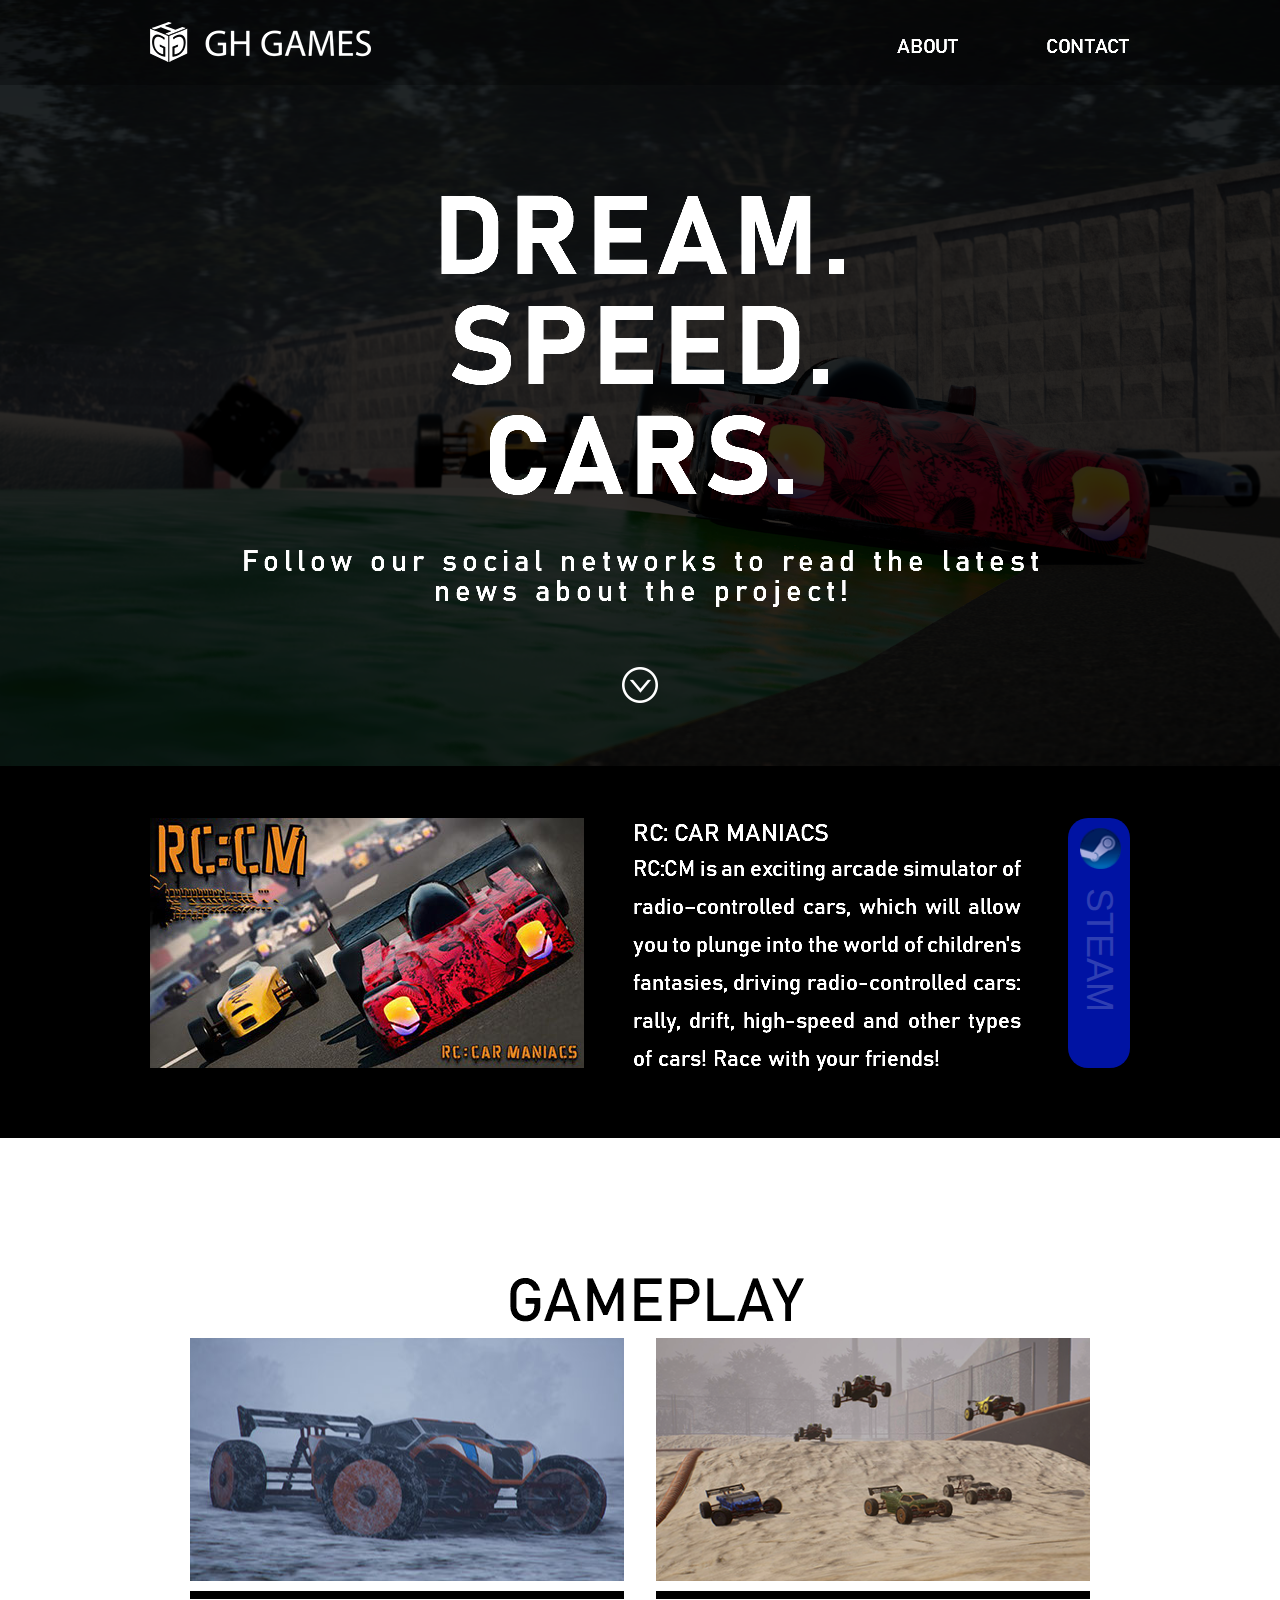
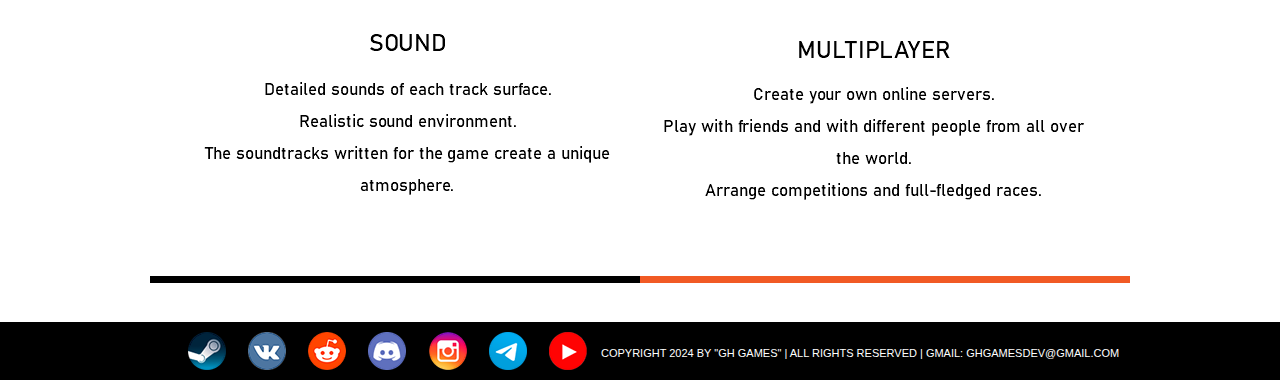
==== commit 91883f5a: "fix header" ====
--- a/index.html
+++ b/index.html
@@ -88,6 +88,13 @@
               href="about.html"><!-- horizontal box --><img class="MenuItemLabel NoWrap grpelem" id="u748" alt="ABOUT"
                 src="images/blank.gif" /><!-- state-based BG images --></a>
           </div>
+          <!--                                    -->
+          <div class="MenuItemContainer clearfix grpelem" id="u2045"><!-- vertical box -->
+            <a class="nonblock nontext MenuItem MenuItemWithSubMenu clearfix colelem" id="u2048"
+              href="index.html"><!-- horizontal box --><img class="MenuItemLabel NoWrap grpelem"id="u2050"alt="GHG" 
+              src="images/blank.gif" /><!-- state-based BG images --></a>
+          </div>
+          <!--                                    -->
           <div class="MenuItemContainer clearfix grpelem" id="u752"><!-- vertical box -->
             <a class="nonblock nontext MenuItem MenuItemWithSubMenu clearfix colelem" id="u753"
               href="contact.html"><!-- horizontal box --><img class="MenuItemLabel NoWrap grpelem" id="u755"
--- a/css/index.css
+++ b/css/index.css
@@ -1197,4 +1197,6 @@
 
 .verticalspacer {
     min-height: 1px;
-}+}
+
+
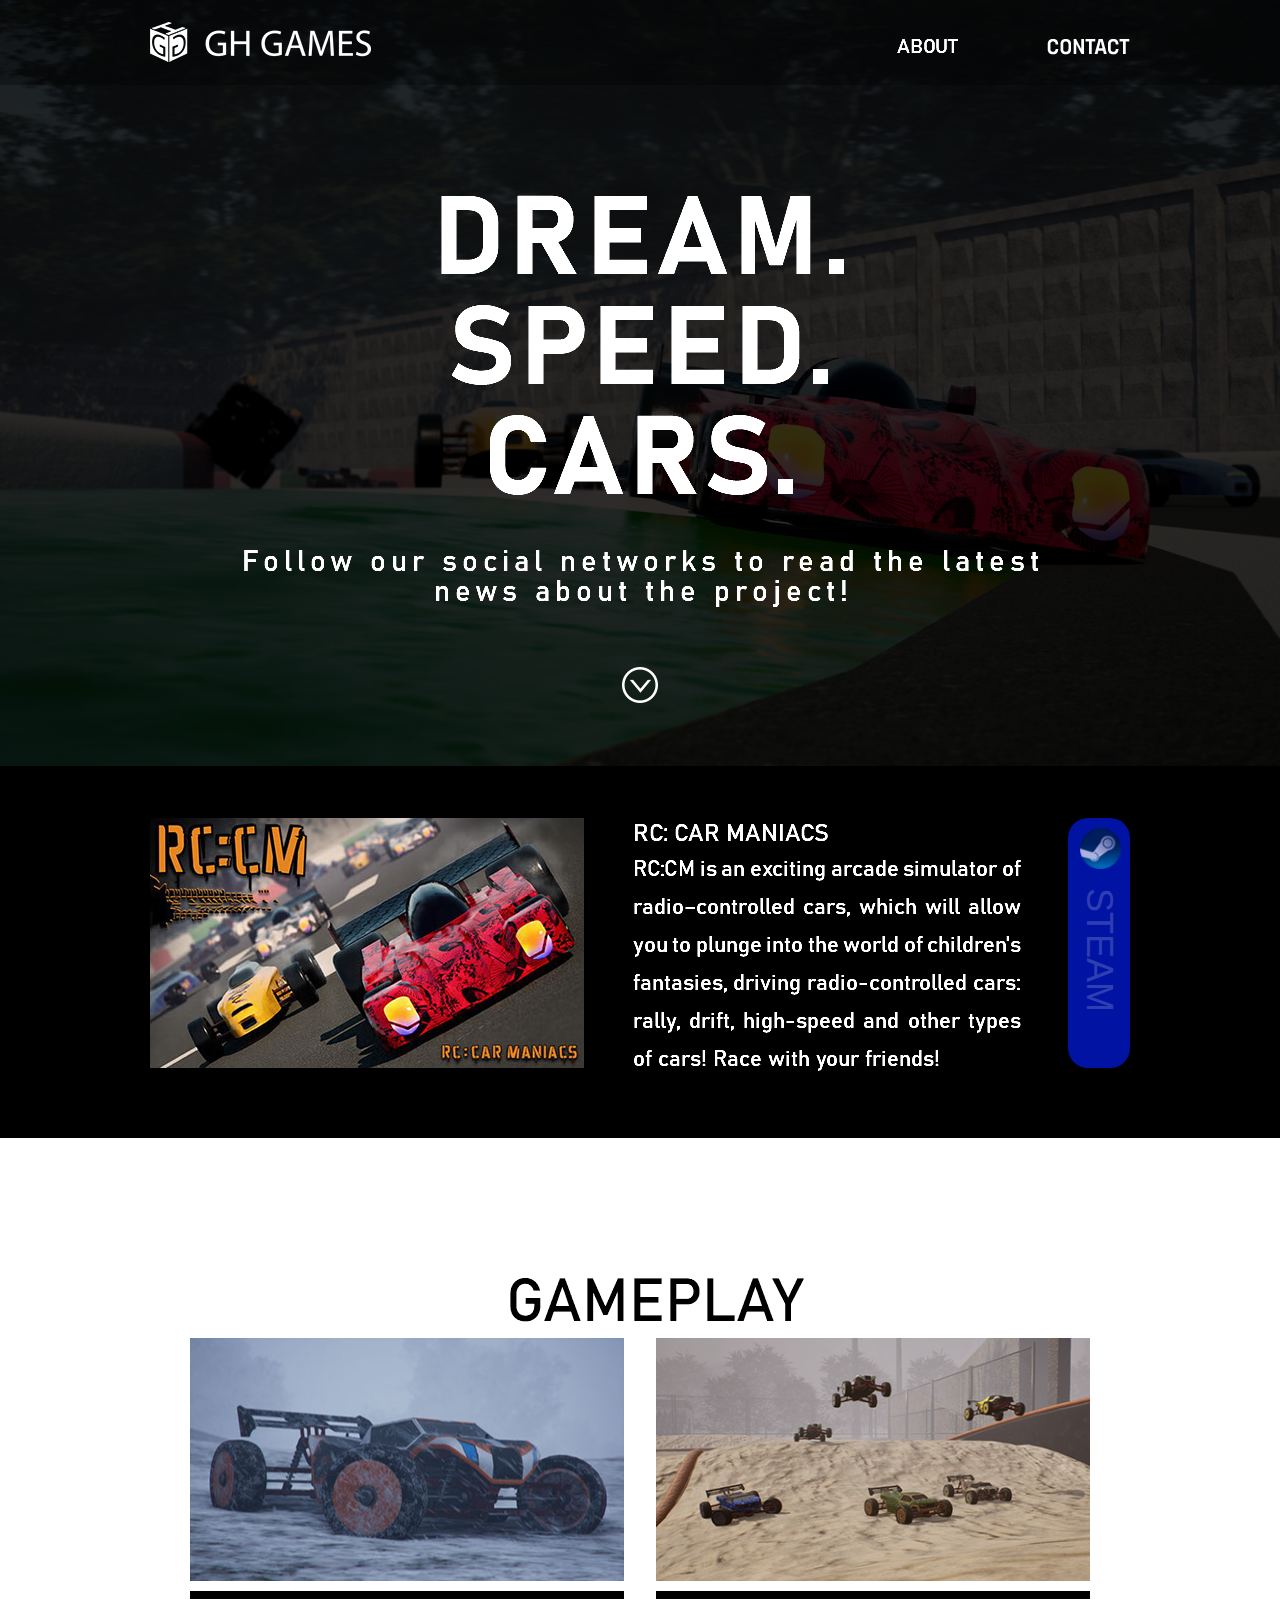
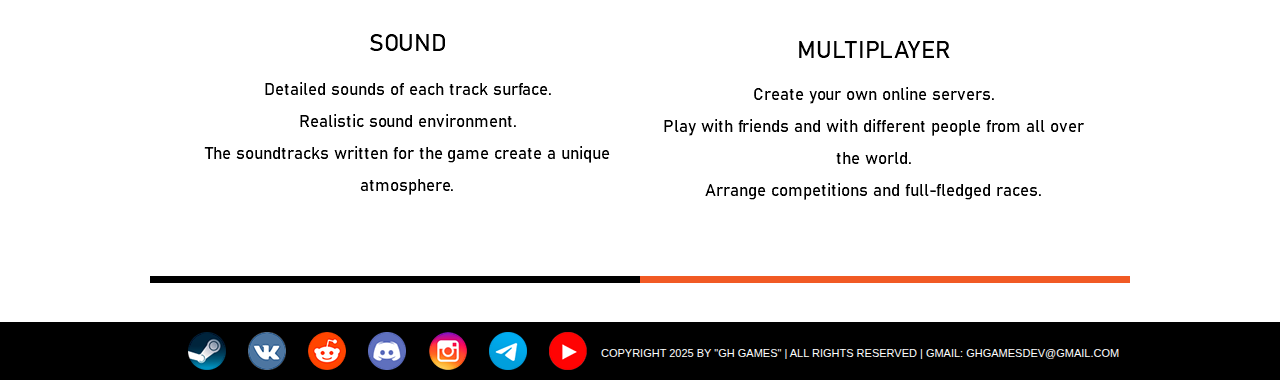
==== commit a0e00150: "fix year" ====
--- a/index.html
+++ b/index.html
@@ -227,7 +227,7 @@
             target="_blank"><!-- image --><img class="block" id="u1937_img" src="images/youtube_ico.png"
               alt="" width="38" height="38" /></a>
           <div class="clearfix grpelem" id="u1947-4"><!-- content -->
-            <p>copyright 2024 by &quot;gh games&quot; | all rights reserved | gmail: ghgamesdev@gmail.com</p>
+            <p>copyright 2025 by &quot;gh games&quot; | all rights reserved | gmail: ghgamesdev@gmail.com</p>
           </div>
         </div>
       </div>
--- a/css/index.css
+++ b/css/index.css
@@ -318,13 +318,8 @@
     z-index: 5;
     width: 434px;
     height: 250px;
-    -webkit-transition-duration: 0s;
-    -webkit-transition-delay: 0s;
-    transition-duration: 0s;
-    transition-delay: 0s;
-    opacity: 1;
-    -ms-filter: "progid:DXImageTransform.Microsoft.Alpha(Opacity=100)";
-    filter: alpha(opacity=100);
+    transition: opacity 0.5s ease, box-shadow 0.3s ease-in-out; /* Добавлено свойство opacity */
+    opacity: 1;
     position: relative;
     margin-right: -10000px;
     margin-top: 1px;
@@ -332,75 +327,30 @@
     background-size: cover;
 }
 
-#u697::before {
-    content: "";
-    position: absolute;
-    pointer-events: none;
-    box-shadow: none;
-}
-
 #buttonu695:hover #u697 {
-    -webkit-transition-duration: 0.3s;
-    -webkit-transition-delay: 0s;
-    -webkit-transition-timing-function: ease-in-out;
-    transition-duration: 0.3s;
-    transition-delay: 0s;
-    transition-timing-function: ease-in-out;
     box-shadow: 0px 0px 17px rgba(255, 174, 18, 0.55), 0px 0px 17px rgba(255, 174, 18, 0.55);
-    opacity: 1;
-    -ms-filter: "progid:DXImageTransform.Microsoft.Alpha(Opacity=100)";
-    filter: alpha(opacity=100);
-    width: 434px;
-    height: 250px;
-    min-height: 0px;
-    margin: 1px -10000px 0px 0px;
+    opacity: 0.8; /* Пример затухания при наведении */
     background: transparent url("../images/car_4B.png") no-repeat center center;
-    background-size: cover;
-}
-
+}
+
+#buttonu695.ButtonSelected #u697 {
+    opacity: 1; /* Убедитесь, что здесь значение 1 */
+    background: transparent url("../images/car_4.jpg") no-repeat center center;
+}
+
+#buttonu695.ButtonSelected #u697::before {
+    box-shadow: inset 0px 0px 8px rgba(255, 255, 255, 0.45);
+}
+
+/* Если нужно добавить плавное затухание к ::before */
 #buttonu695:hover #u697::before {
-    content: "";
-    position: absolute;
-    pointer-events: none;
-    top: 0px;
-    left: 0px;
-    bottom: 0px;
-    right: 0px;
-    -webkit-transition: box-shadow 0.3s ease-in-out 0s;
-    transition: box-shadow 0.3s ease-in-out 0s;
-    box-shadow: inset 0px 0px 0px rgba(255, 174, 18, 0), inset 0px 0px 0px rgba(255, 174, 18, 0);
-}
-
-#buttonu695.ButtonSelected #u697 {
-    -webkit-transition-duration: 0.5s;
-    -webkit-transition-delay: 0s;
-    -webkit-transition-timing-function: ease;
-    transition-duration: 0.5s;
-    transition-delay: 0s;
-    transition-timing-function: ease;
-    opacity: 1;
-    -ms-filter: "progid:DXImageTransform.Microsoft.Alpha(Opacity=100)";
-    filter: alpha(opacity=100);
-    width: 434px;
-    height: 250px;
-    min-height: 0px;
-    margin: 1px -10000px 0px 0px;
-    background: transparent url("../images/car_4.jpg") no-repeat center center;
-    background-size: cover;
+    box-shadow: inset 0px 0px 0px rgba(255, 174, 18, 0);
 }
 
 #buttonu695.ButtonSelected #u697::before {
-    content: "";
-    position: absolute;
-    pointer-events: none;
-    top: 0px;
-    left: 0px;
-    bottom: 0px;
-    right: 0px;
-    -webkit-transition: box-shadow 0.5s ease 0s;
-    transition: box-shadow 0.5s ease 0s;
-    box-shadow: inset 0px 0px 8px rgba(255, 255, 255, 0.45), inset 0px 0px 8px rgba(255, 255, 255, 0.45);
-}
+    box-shadow: inset 0px 0px 8px rgba(255, 255, 255, 0.45);
+}
+
 
 #ppu698 {
     z-index: 7;
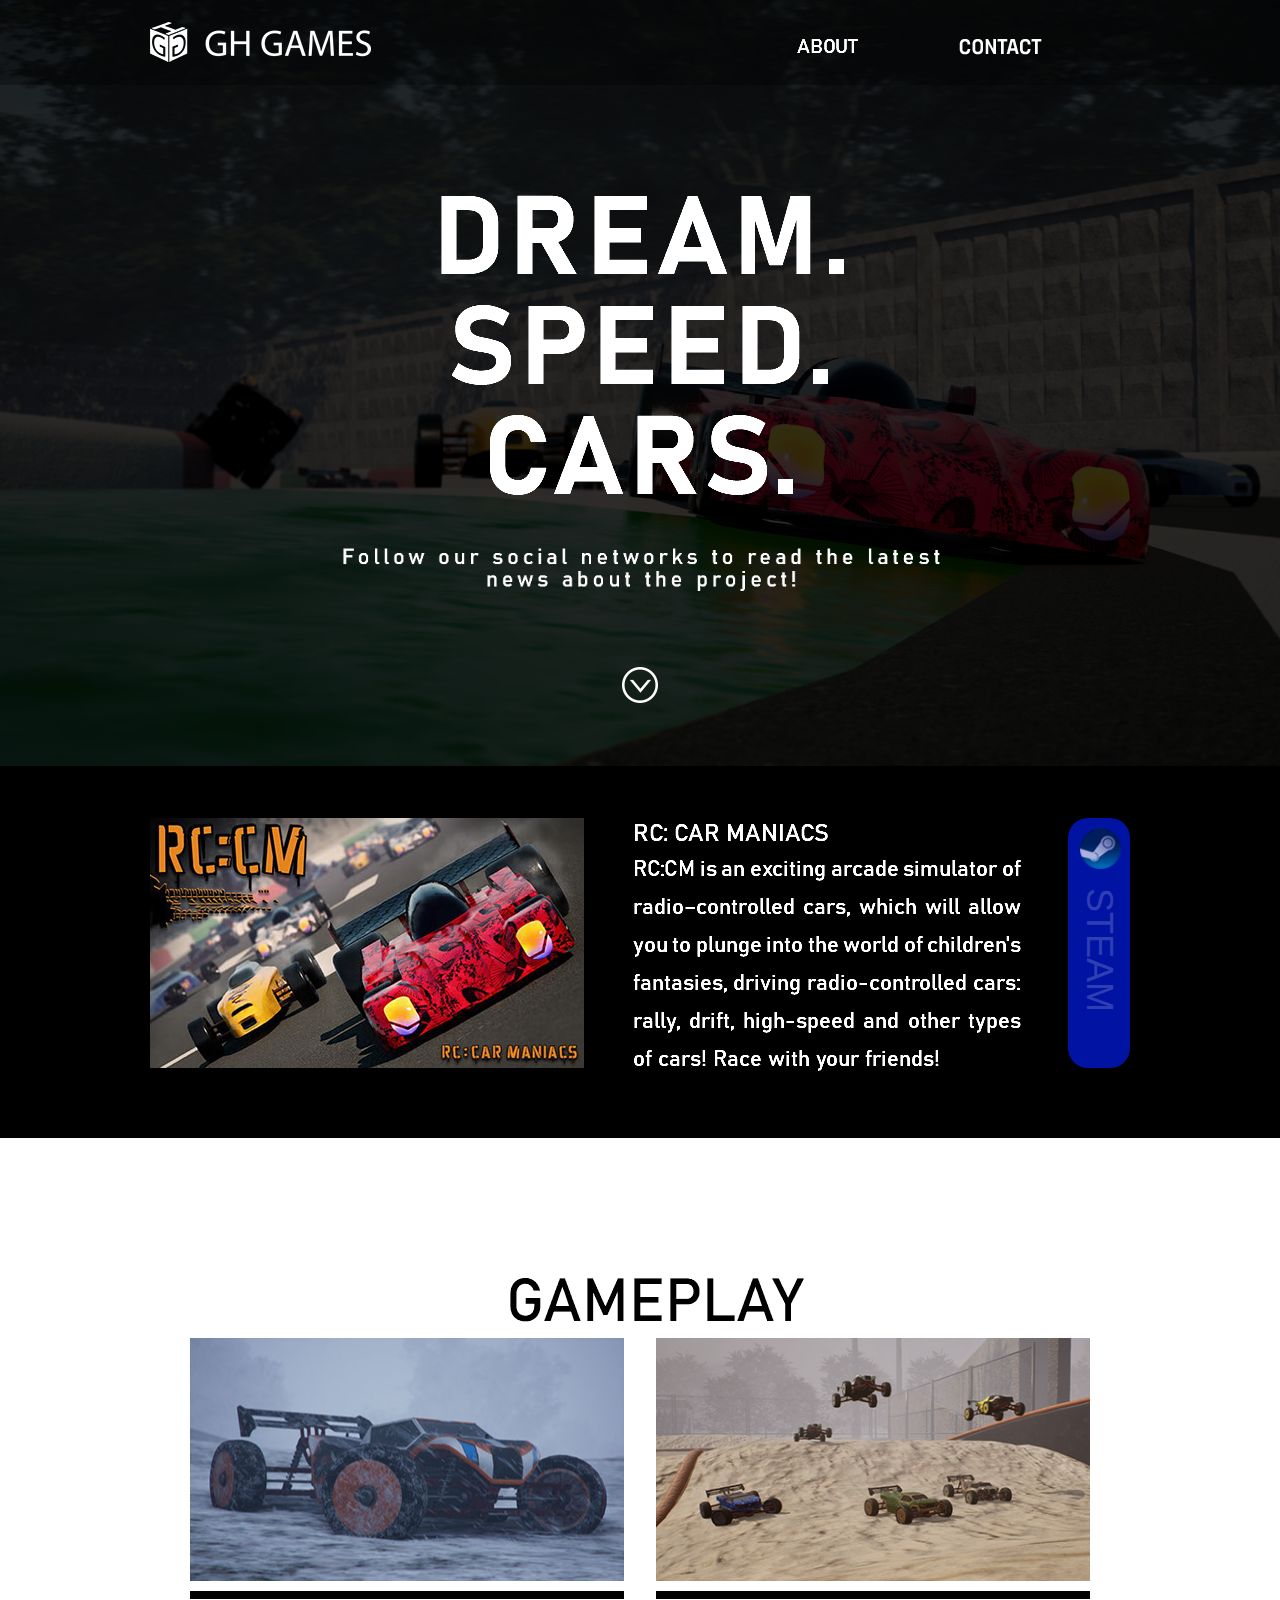
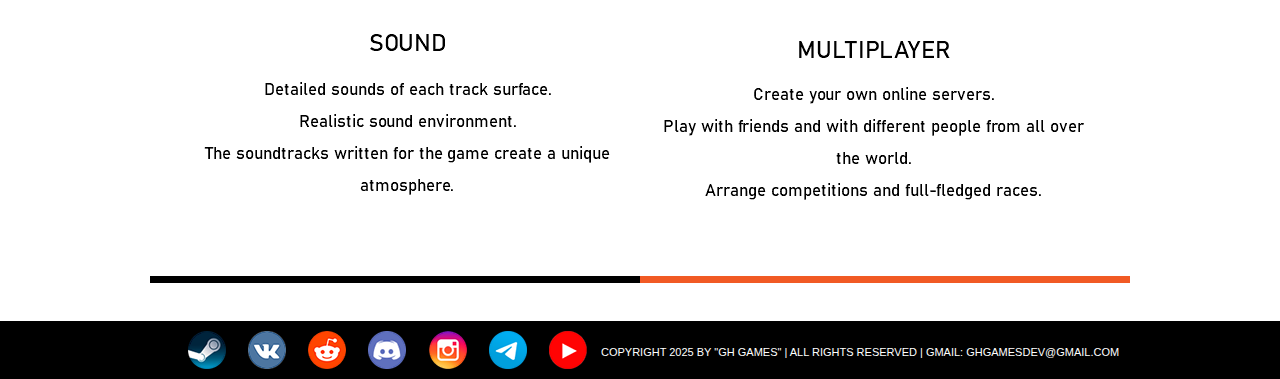
==== commit 54f0968f: "adaptive" ====
--- a/index.html
+++ b/index.html
@@ -1,319 +1,311 @@
 <!DOCTYPE html>
 <html class="nojs html css_verticalspacer" lang="en-US">
-
-<head>
-
-  <meta http-equiv="Content-type" content="text/html;charset=UTF-8" />
-  <meta name="generator" content="2018.1.1.386" />
-
-  <script type="text/javascript">
-    document.documentElement.className = document.documentElement.className.replace(/\bnojs\b/g, 'js');
-
-    if (typeof Muse == "undefined") window.Muse = {}; window.Muse.assets = { "required": ["museutils.js", "museconfig.js", "jquery.watch.js", "jquery.musepolyfill.bgsize.js", "jquery.musemenu.js", "webpro.js", "musewpslideshow.js", "jquery.museoverlay.js", "touchswipe.js", "jquery.scrolleffects.js", "require.js", "index.css"], "outOfDate": [] };
-  </script>
-
-  <link rel="shortcut icon" href="images/favicon.ico" />
-  <title>GH GAMES</title>
-  <!-- CSS -->
-  <link rel="stylesheet" type="text/css" href="css/site_global.css" />
-  <link rel="stylesheet" type="text/css" href="css/master_proba.css" />
-  <link rel="stylesheet" type="text/css" href="css/index.css" id="pagesheet" />
-
-  <style>
-    ::-webkit-scrollbar-button {
-      background-image: url('');
-      background-repeat: no-repeat;
-      width: 6px;
-      height: 0px
-    }
-
-    ::-webkit-scrollbar-track {
-      background-color: #2e2e2e;
-      box-shadow: 0px 0px 3px #000 inset;
-    }
-
-    ::-webkit-scrollbar-thumb {
-      -webkit-border-radius: 5px;
-      border-radius: 5px;
-      background-color: #ff8500;
-      box-shadow: 0px 1px 1px #fff inset;
-      background-image: url('assets/59610063.png');
-      background-position: center;
-      background-repeat: no-repeat;
-    }
-
-    ::-webkit-resizer {
-      background-image: url('');
-      background-repeat: no-repeat;
-      width: 7px;
-      height: 0px
-    }
-
-    ::-webkit-scrollbar {
-      width: 11px;
-    }
-  </style>
-</head>
-
-<body>
-
-  <div class="clearfix" id="page"><!-- group -->
-    <div class="clearfix grpelem" id="ppu725"><!-- column -->
-      <div class="clearfix colelem" id="pu725"><!-- group -->
-        <div class="browser_width grpelem" id="u725-bw">
-          <div id="u725"><!-- simple frame --></div>
-        </div>
-        <div class="browser_width grpelem" id="u726-bw">
-          <div class="museBGSize rgba-background" id="u726"><!-- column -->
-            <div class="clearfix" id="u726_align_to_page">
-              <div class="clearfix colelem" id="pu727-8"><!-- group -->
-                <img class="grpelem" id="u727-8" alt="DREAM. SPEED.CARS. " width="971" height="452"
-                  src="images/u727-8.png" /><!-- rasterized frame -->
-                <img class="grpelem" id="u3151-6"
-                  alt="Follow our social networks to read the latest news about the project!" max-width="1199" max-height="63"
-                  src="images/u3151-6.png" /><!-- rasterized frame -->
+  <head>
+
+    <meta http-equiv="Content-type" content="text/html;charset=UTF-8" />
+    <meta name="generator" content="2018.1.1.386" />
+
+    <script type="text/javascript">
+      document.documentElement.className = document.documentElement.className.replace(/\bnojs\b/g, 'js');
+
+      if (typeof Muse == "undefined") window.Muse = {}; window.Muse.assets = { "required": ["museutils.js", "museconfig.js", "jquery.watch.js", "jquery.musepolyfill.bgsize.js", "jquery.musemenu.js", "webpro.js", "musewpslideshow.js", "jquery.museoverlay.js", "touchswipe.js", "jquery.scrolleffects.js", "require.js", "index.css"], "outOfDate": [] };
+    </script>
+
+    <link rel="shortcut icon" href="images/favicon.ico" />
+    <title>GH GAMES</title>
+    <!-- CSS -->
+    <link rel="stylesheet" type="text/css" href="css/site_global.css" />
+    <link rel="stylesheet" type="text/css" href="css/master_proba.css" />
+    <link rel="stylesheet" type="text/css" href="css/index.css" id="pagesheet" />
+
+    <style>
+      ::-webkit-scrollbar-button {
+        background-image: url('');
+        background-repeat: no-repeat;
+        width: 6px;
+        height: 0px
+      }
+
+      ::-webkit-scrollbar-track {
+        background-color: #2e2e2e;
+        box-shadow: 0px 0px 3px #000 inset;
+      }
+
+      ::-webkit-scrollbar-thumb {
+        -webkit-border-radius: 5px;
+        border-radius: 5px;
+        background-color: #ff8500;
+        box-shadow: 0px 1px 1px #fff inset;
+        background-image: url('assets/59610063.png');
+        background-position: center;
+        background-repeat: no-repeat;
+      }
+
+      ::-webkit-resizer {
+        background-image: url('');
+        background-repeat: no-repeat;
+        width: 7px;
+        height: 0px
+      }
+
+      ::-webkit-scrollbar {
+        width: 11px;
+      }
+    </style>
+  </head>
+
+  <body>
+
+    <div class="clearfix" id="page"><!-- group -->
+      <div class="clearfix grpelem" id="ppu725"><!-- column -->
+        <div class="clearfix colelem" id="pu725"><!-- group -->
+          <div class="browser_width grpelem" id="u725-bw">
+            <div id="u725"><!-- simple frame --></div>
+          </div>
+          <div class="browser_width grpelem" id="u726-bw">
+            <div class="museBGSize rgba-background" id="u726"><!-- column -->
+              <div class="clearfix" id="u726_align_to_page">
+                <div class="clearfix colelem" id="pu727-8"><!-- group -->
+                  <img class="grpelem" id="u727-8" alt="DREAM. SPEED.CARS. " width="971" height="452"
+                    src="images/u727-8.png" /><!-- rasterized frame -->
+                  <img class="grpelem" id="u3151-6"
+                    alt="Follow our social networks to read the latest news about the project!"
+                    src="images/u3151-6.png" /><!-- rasterized frame -->
+                </div>
+                <a class="nonblock nontext anim_swing clip_frame colelem" id="u766"
+                  href="index.html#game"><!-- image --><img class="block" id="u766_img"
+                    src="images/pasted%20image%2036x36.png" alt="" width="36" height="36" /></a>
               </div>
-              <a class="nonblock nontext anim_swing clip_frame colelem" id="u766"
-                href="index.html#game"><!-- image --><img class="block" id="u766_img"
-                  src="images/pasted%20image%2036x36.png" alt="" width="36" height="36" /></a>
-            </div>
-          </div>
-        </div>
-        <div class="browser_width grpelem" id="u1794-bw">
-          <div id="u1794"><!-- simple frame --></div>
-        </div>
-        <nav class="MenuBar clearfix grpelem" id="menuu730"><!-- horizontal box -->
-          <div class="MenuItemContainer clearfix grpelem" id="u745"><!-- vertical box -->
-            <a class="nonblock nontext MenuItem MenuItemWithSubMenu clearfix colelem" id="u746"
-              href="about.html"><!-- horizontal box --><img class="MenuItemLabel NoWrap grpelem" id="u748" alt="ABOUT"
-                src="images/blank.gif" /><!-- state-based BG images --></a>
-          </div>
-          <!--                                    -->
-          <div class="MenuItemContainer clearfix grpelem" id="u2045"><!-- vertical box -->
-            <a class="nonblock nontext MenuItem MenuItemWithSubMenu clearfix colelem" id="u2048"
-              href="index.html"><!-- horizontal box --><img class="MenuItemLabel NoWrap grpelem"id="u2050"alt="GHG" 
-              src="images/blank.gif" /><!-- state-based BG images --></a>
-          </div>
-          <!--                                    -->
-          <div class="MenuItemContainer clearfix grpelem" id="u752"><!-- vertical box -->
-            <a class="nonblock nontext MenuItem MenuItemWithSubMenu clearfix colelem" id="u753"
-              href="contact.html"><!-- horizontal box --><img class="MenuItemLabel NoWrap grpelem" id="u755"
-                alt="CONTACT" src="images/blank.gif" /><!-- state-based BG images --></a>
-          </div>
-        </nav>
-        <a class="nonblock nontext MuseLinkActive clip_frame grpelem" id="u1301" href="index.html"><!-- image --><img
-            class="block" id="u1301_img" src="images/%d1%80%d0%b5%d1%81%d1%83%d1%80%d1%81%203.png" alt=""
-            width="221" height="40" /></a>
-        <a class="anchor_item grpelem" id="verh"></a>
+            </div>
+          </div>
+          <div class="browser_width grpelem" id="u1794-bw">
+            <div id="u1794"><!-- simple frame --></div>
+          </div>
+          <nav class="MenuBar clearfix grpelem" id="menuu730"><!-- horizontal box -->
+            <div class="MenuItemContainer clearfix grpelem" id="u745"><!-- vertical box -->
+              <a class="nonblock nontext MenuItem MenuItemWithSubMenu clearfix colelem" id="u746"
+                href="about.html"><!-- horizontal box --><img class="MenuItemLabel NoWrap grpelem" id="u748" alt="ABOUT"
+                  src="images/blank.gif" /><!-- state-based BG images --></a>
+            </div>
+            <!--                                    -->
+            <div class="MenuItemContainer clearfix grpelem" id="u2045"><!-- vertical box -->
+              <a class="nonblock nontext MenuItem MenuItemWithSubMenu clearfix colelem" id="u2048"
+                href="index.html"><!-- horizontal box --><img class="MenuItemLabel NoWrap grpelem" id="u2050" alt="GHG"
+                  src="images/blank.gif" /><!-- state-based BG images --></a>
+            </div>
+            <!--                                    -->
+            <div class="MenuItemContainer clearfix grpelem" id="u752"><!-- vertical box -->
+              <a class="nonblock nontext MenuItem MenuItemWithSubMenu clearfix colelem" id="u753"
+                href="contact.html"><!-- horizontal box --><img class="MenuItemLabel NoWrap grpelem" id="u755"
+                  alt="CONTACT" src="images/blank.gif" /><!-- state-based BG images --></a>
+            </div>
+          </nav>
+          <a class="nonblock nontext MuseLinkActive clip_frame grpelem" id="u1301" href="index.html"><!-- image --><img
+              class="block" id="u1301_img" src="images/%d1%80%d0%b5%d1%81%d1%83%d1%80%d1%81%203.png" alt="" width="221"
+              height="40" /></a>
+          <a class="anchor_item grpelem" id="verh"></a>
+        </div>
+        <div class="browser_width colelem" id="u693-bw">
+          <div id="u693"><!-- group -->
+            <div class="clearfix" id="u693_align_to_page">
+              <a class="anchor_item grpelem" id="game"></a>
+              <a class="nonblock nontext Button transition rounded-corners clearfix grpelem" id="buttonu695"
+                href="https://store.steampowered.com/app/2717940/RC_Car_Maniacs/" target="_blank"
+                title="Steam page"><!-- container box -->
+                <div class="museBGSize transition shadow grpelem" id="u697"><!-- simple frame --></div>
+                <div class="clearfix grpelem" id="ppu698"><!-- column --><img class="colelem" id="u698"
+                    alt="rc: car maniacs" src="images/blank.gif" /><!-- state-based BG images --><img class="colelem"
+                    id="u702-4"
+                    alt="RC:CM is an exciting arcade simulator of radio–controlled cars, which will allow you to plunge into the world of children's fantasies, driving radio-controlled cars: rally, drift, high-speed and other types of cars! Race with your friends!"
+                    width="388" height="267" src="images/u702-4.png" /><!-- rasterized frame --></div>
+                <div class="clearfix grpelem" id="pu696"><!-- group -->
+                  <div class="transition shadow rounded-corners clearfix grpelem" id="u696"><!-- group -->
+                    <div class="transition clip_frame grpelem" id="u1331"><!-- image --><img class="block" id="u1331_img"
+                        src="images/steam_ico.png" alt="" width="41" height="41" /></div>
+                  </div>
+                  <div class="transition clearfix grpelem" id="u1350-4"
+                    data-mu-ie-matrix="progid:DXImageTransform.Microsoft.Matrix(M11=0,M12=-1,M21=1,M22=0,SizingMethod='auto expand')"
+                    data-mu-ie-matrix-dx="44" data-mu-ie-matrix-dy="-44"><!-- content -->
+                    <p>STEAM</p>
+                  </div>
+                </div>
+              </a>
+            </div>
+          </div>
+        </div>
+        <div class="browser_width colelem" id="u694-bw">
+          <div class="museBGSize" id="u694"><!-- simple frame --></div>
+        </div>
+        <img class="colelem" id="u632-4" alt="GAMEPLAY" width="669" height="77"
+          src="images/gameplay_text.png" /><!-- rasterized frame -->
+        <div class="PamphletWidget clearfix colelem" id="pamphletu633"><!-- none box -->
+          <div class="ThumbGroup clearfix grpelem" id="u665"><!-- none box -->
+            <div class="popup_anchor" id="u667popup">
+              <div class="Thumb popup_element" id="u667"><!-- simple frame --></div>
+            </div>
+            <div class="popup_anchor" id="u666popup">
+              <div class="Thumb popup_element" id="u666"><!-- simple frame --></div>
+            </div>
+          </div>
+          <div class="popup_anchor" id="u634popup">
+            <div class="ContainerGroup clearfix" id="u634"><!-- stack box -->
+              <div class="Container clearfix grpelem" id="u635"><!-- group -->
+                <div class="Button clearfix grpelem" id="buttonu643"><!-- container box -->
+                  <div class="position_content" id="buttonu643_position_content">
+                    <div class="museBGSize colelem" id="u647"><!-- simple frame --></div>
+                    <div class="colelem" id="u1663"><!-- simple frame --></div>
+                    <img class="colelem" id="u648" alt="Sound" src="images/blank.gif" /><!-- state-based BG images -->
+                    <img class="colelem" id="u644-9"
+                      alt="Detailed sounds of each track surface. Realistic sound environment. The soundtracks written for the game create a unique atmosphere. "
+                      width="433" height="164" src="images/u644-9.png" /><!-- rasterized frame -->
+                  </div>
+                </div>
+                <div class="Button clearfix grpelem" id="buttonu636"><!-- container box -->
+                  <div class="museBGSize colelem" id="u637"><!-- simple frame --></div>
+                  <div class="colelem" id="u1664"><!-- simple frame --></div>
+                  <img class="colelem" id="u639" alt="multiplayer" src="images/blank.gif" /><!-- state-based BG images -->
+                  <img class="colelem" id="u640-9"
+                    alt="Create your own online servers. Play with friends and with different people from all over the world. Arrange competitions and full-fledged races. "
+                    width="433" height="164" src="images/u640-9.png" /><!-- rasterized frame -->
+                </div>
+              </div>
+              <div class="Container invi clearfix grpelem" id="u650"><!-- group -->
+                <div class="Button clearfix grpelem" id="buttonu658"><!-- container box -->
+                  <div class="museBGSize colelem" id="u661"><!-- simple frame --></div>
+                  <div class="colelem" id="u1655"><!-- simple frame --></div>
+                  <img class="colelem" id="u659" alt="Physics" src="images/blank.gif" /><!-- state-based BG images -->
+                  <img class="colelem" id="u663-11"
+                    alt="Advanced physics engine. The surface of the track in different sections affects the level of grip. Different types of engines: Electric and Gasoline Detailed modeling of the suspension of cars, which adjusts to the surface. "
+                    width="433" height="224" src="images/u663-11.png" /><!-- rasterized frame -->
+                </div>
+                <div class="Button clearfix grpelem" id="buttonu651"><!-- container box -->
+                  <div class="museBGSize colelem" id="u652"><!-- simple frame --></div>
+                  <div class="colelem" id="u1658"><!-- simple frame --></div>
+                  <img class="colelem" id="u657" alt="Weather" src="images/blank.gif" /><!-- state-based BG images -->
+                  <img class="colelem" id="u653-9"
+                    alt="Advanced weather change. deterioration or improvement of ride quality due to different weather conditions. The choice of different conditions: Day, Night, Autumn, Summer, Winter. "
+                    width="433" height="192" src="images/u653-9.png" /><!-- rasterized frame -->
+                </div>
+              </div>
+            </div>
+          </div>
+        </div>
       </div>
-      <div class="browser_width colelem" id="u693-bw">
-        <div id="u693"><!-- group -->
-          <div class="clearfix" id="u693_align_to_page">
-            <a class="anchor_item grpelem" id="game"></a>
-            <a class="nonblock nontext Button transition rounded-corners clearfix grpelem" id="buttonu695"
-              href="https://store.steampowered.com/app/2717940/RC_Car_Maniacs/" target="_blank"
-              title="Steam page"><!-- container box -->
-              <div class="museBGSize transition shadow grpelem" id="u697"><!-- simple frame --></div>
-              <div class="clearfix grpelem" id="ppu698"><!-- column --><img class="colelem" id="u698"
-                  alt="rc: car maniacs" src="images/blank.gif" /><!-- state-based BG images --><img
-                  class="colelem" id="u702-4"
-                  alt="RC:CM is an exciting arcade simulator of radio–controlled cars, which will allow you to plunge into the world of children's fantasies, driving radio-controlled cars: rally, drift, high-speed and other types of cars! Race with your friends!"
-                  width="388" height="267" src="images/u702-4.png" /><!-- rasterized frame --></div>
-              <div class="clearfix grpelem" id="pu696"><!-- group -->
-                <div class="transition shadow rounded-corners clearfix grpelem" id="u696"><!-- group -->
-                  <div class="transition clip_frame grpelem" id="u1331"><!-- image --><img class="block" id="u1331_img"
-                      src="images/steam_ico.png" alt="" width="41" height="41" /></div>
-                </div>
-                <div class="transition clearfix grpelem" id="u1350-4"
-                  data-mu-ie-matrix="progid:DXImageTransform.Microsoft.Matrix(M11=0,M12=-1,M21=1,M22=0,SizingMethod='auto expand')"
-                  data-mu-ie-matrix-dx="44" data-mu-ie-matrix-dy="-44"><!-- content -->
-                  <p>STEAM</p>
-                </div>
-              </div>
-            </a>
-          </div>
-        </div>
+      <a class="nonblock nontext anim_swing clip_frame ose_pre_init mse_pre_init" id="u3161" href="index.html#verh"
+        data-mu-ie-matrix="progid:DXImageTransform.Microsoft.Matrix(M11=-1,M12=0,M21=0,M22=-1,SizingMethod='auto expand')"
+        data-mu-ie-matrix-dx="0" data-mu-ie-matrix-dy="0"><!-- image --><img class="block" id="u3161_img"
+          src="images/pasted%20image%2036x36-crop-u3161.png" alt="" width="27" height="27" /></a>
       </div>
-      <div class="browser_width colelem" id="u694-bw">
-        <div class="museBGSize" id="u694"><!-- simple frame --></div>
-      </div>
-      <img class="colelem" id="u632-4" alt="GAMEPLAY" width="669" height="77"
-        src="images/gameplay_text.png" /><!-- rasterized frame -->
-      <div class="PamphletWidget clearfix colelem" id="pamphletu633"><!-- none box -->
-        <div class="ThumbGroup clearfix grpelem" id="u665"><!-- none box -->
-          <div class="popup_anchor" id="u667popup">
-            <div class="Thumb popup_element" id="u667"><!-- simple frame --></div>
-          </div>
-          <div class="popup_anchor" id="u666popup">
-            <div class="Thumb popup_element" id="u666"><!-- simple frame --></div>
-          </div>
-        </div>
-        <div class="popup_anchor" id="u634popup">
-          <div class="ContainerGroup clearfix" id="u634"><!-- stack box -->
-            <div class="Container clearfix grpelem" id="u635"><!-- group -->
-              <div class="Button clearfix grpelem" id="buttonu643"><!-- container box -->
-                <div class="position_content" id="buttonu643_position_content">
-                  <div class="museBGSize colelem" id="u647"><!-- simple frame --></div>
-                  <div class="colelem" id="u1663"><!-- simple frame --></div>
-                  <img class="colelem" id="u648" alt="Sound"
-                    src="images/blank.gif" /><!-- state-based BG images -->
-                  <img class="colelem" id="u644-9"
-                    alt="Detailed sounds of each track surface. Realistic sound environment. The soundtracks written for the game create a unique atmosphere. "
-                    width="433" height="164" src="images/u644-9.png" /><!-- rasterized frame -->
-                </div>
-              </div>
-              <div class="Button clearfix grpelem" id="buttonu636"><!-- container box -->
-                <div class="museBGSize colelem" id="u637"><!-- simple frame --></div>
-                <div class="colelem" id="u1664"><!-- simple frame --></div>
-                <img class="colelem" id="u639" alt="multiplayer"
-                  src="images/blank.gif" /><!-- state-based BG images -->
-                <img class="colelem" id="u640-9"
-                  alt="Create your own online servers. Play with friends and with different people from all over the world. Arrange competitions and full-fledged races. "
-                  width="433" height="164" src="images/u640-9.png" /><!-- rasterized frame -->
-              </div>
-            </div>
-            <div class="Container invi clearfix grpelem" id="u650"><!-- group -->
-              <div class="Button clearfix grpelem" id="buttonu658"><!-- container box -->
-                <div class="museBGSize colelem" id="u661"><!-- simple frame --></div>
-                <div class="colelem" id="u1655"><!-- simple frame --></div>
-                <img class="colelem" id="u659" alt="Physics"
-                  src="images/blank.gif" /><!-- state-based BG images -->
-                <img class="colelem" id="u663-11"
-                  alt="Advanced physics engine. The surface of the track in different sections affects the level of grip. Different types of engines: Electric and Gasoline Detailed modeling of the suspension of cars, which adjusts to the surface. "
-                  width="433" height="224" src="images/u663-11.png" /><!-- rasterized frame -->
-              </div>
-              <div class="Button clearfix grpelem" id="buttonu651"><!-- container box -->
-                <div class="museBGSize colelem" id="u652"><!-- simple frame --></div>
-                <div class="colelem" id="u1658"><!-- simple frame --></div>
-                <img class="colelem" id="u657" alt="Weather"
-                  src="images/blank.gif" /><!-- state-based BG images -->
-                <img class="colelem" id="u653-9"
-                  alt="Advanced weather change. deterioration or improvement of ride quality due to different weather conditions. The choice of different conditions: Day, Night, Autumn, Summer, Winter. "
-                  width="433" height="192" src="images/u653-9.png" /><!-- rasterized frame -->
-              </div>
+      <div class="browser_width grpelem" id="u1708-bw">
+        <div id="u1708"><!-- group -->
+          <div class="clearfix" id="u1708_align_to_page">
+            <a class="nonblock nontext clip_frame grpelem" id="u1847"
+              href="https://store.steampowered.com/app/2717940/RC_Car_Maniacs/" target="_blank"><!-- image --><img
+                class="block" id="u1847_img" src="images/steam_ico.png" alt="" width="38" height="38" /></a>
+            <a class="nonblock nontext clip_frame grpelem" id="u1864" href="https://vk.com/gh_games_dev"
+              target="_blank"><!-- image --><img class="block" id="u1864_img" src="images/vk_ico.png" alt="" width="38"
+                height="38" /></a>
+            <a class="nonblock nontext clip_frame grpelem" id="u1837" href="https://www.reddit.com/r/RC_CarManiacs/"
+              target="_blank"><!-- image --><img class="block" id="u1837_img" src="images/reddit_ico.png" alt=""
+                width="38" height="38" /></a>
+            <a class="nonblock nontext clip_frame grpelem" id="u1897" href="https://discord.com/invite/Yb9h4XGbWN"
+              target="_blank"><!-- image --><img class="block" id="u1897_img" src="images/discord_ico.png" alt=""
+                width="38" height="38" /></a>
+            <a class="nonblock nontext clip_frame grpelem" id="u1907" href="https://www.instagram.com/gh_games_dev"
+              target="_blank"><!-- image --><img class="block" id="u1907_img" src="images/instagram_ico.png" alt=""
+                width="38" height="38" /></a>
+            <a class="nonblock nontext clip_frame grpelem" id="u1927" href="https://t.me/ghgamesdev"
+              target="_blank"><!-- image --><img class="block" id="u1927_img" src="images/telegram_ico.png" alt=""
+                width="38" height="38" /></a>
+            <a class="nonblock nontext clip_frame grpelem" id="u1937" href="https://www.youtube.com/@ghgamesdev"
+              target="_blank"><!-- image --><img class="block" id="u1937_img" src="images/youtube_ico.png" alt=""
+                width="38" height="38" /></a>
+            <div class="clearfix grpelem" id="u1947-4"><!-- content -->
+              <p>copyright 2025 by &quot;gh games&quot; | all rights reserved | gmail: ghgamesdev@gmail.com</p>
             </div>
           </div>
         </div>
       </div>
     </div>
-    <a class="nonblock nontext anim_swing clip_frame ose_pre_init mse_pre_init" id="u3161" href="index.html#verh"
-      data-mu-ie-matrix="progid:DXImageTransform.Microsoft.Matrix(M11=-1,M12=0,M21=0,M22=-1,SizingMethod='auto expand')"
-      data-mu-ie-matrix-dx="0" data-mu-ie-matrix-dy="0"><!-- image --><img class="block" id="u3161_img"
-        src="images/pasted%20image%2036x36-crop-u3161.png" alt="" width="27" height="27" /></a>
-    <div class="verticalspacer" data-offset-top="1921" data-content-above-spacer="1921" data-content-below-spacer="56">
+    <div class="preload_images">
+      <img class="preload" src="images/u748-r.png" alt="" />
+      <img class="preload" src="images/contact_orange.png" alt="" />
+      <img class="preload" src="images/car_4B.png" alt="" />
+      <img class="preload" src="images/car_4.jpg" alt="" />
+      <img class="preload" src="images/u698-r.png" alt="" />
+      <img class="preload" src="images/car_6B.png" alt="" />
+      <img class="preload" src="images/car_6.jpg" alt="" />
+      <img class="preload" src="images/u648-r.png" alt="" />
+      <img class="preload" src="images/car_1.png" alt="" />
+      <img class="preload" src="images/car_1Y.png" alt="" />
+      <img class="preload" src="images/nultiplayer_text.png" alt="" />
+      <img class="preload" src="images/car_3B.png" alt="" />
+      <img class="preload" src="images/car_3.png" alt="" />
+      <img class="preload" src="images/u659-r.png" alt="" />
+      <img class="preload" src="images/car_5B.png" alt="" />
+      <img class="preload" src="images/car_5.jpg" alt="" />
+      <img class="preload" src="images/u657-r.png" alt="" />
     </div>
-    <div class="browser_width grpelem" id="u1708-bw">
-      <div id="u1708"><!-- group -->
-        <div class="clearfix" id="u1708_align_to_page">
-          <a class="nonblock nontext clip_frame grpelem" id="u1847"
-            href="https://store.steampowered.com/app/2717940/RC_Car_Maniacs/" target="_blank"><!-- image --><img
-              class="block" id="u1847_img" src="images/steam_ico.png" alt="" width="38" height="38" /></a>
-          <a class="nonblock nontext clip_frame grpelem" id="u1864" href="https://vk.com/gh_games_dev"
-            target="_blank"><!-- image --><img class="block" id="u1864_img" src="images/vk_ico.png"
-              alt="" width="38" height="38" /></a>
-          <a class="nonblock nontext clip_frame grpelem" id="u1837" href="https://www.reddit.com/r/RC_CarManiacs/"
-            target="_blank"><!-- image --><img class="block" id="u1837_img" src="images/reddit_ico.png"
-              alt="" width="38" height="38" /></a>
-          <a class="nonblock nontext clip_frame grpelem" id="u1897" href="https://discord.com/invite/Yb9h4XGbWN"
-            target="_blank"><!-- image --><img class="block" id="u1897_img" src="images/discord_ico.png"
-              alt="" width="38" height="38" /></a>
-          <a class="nonblock nontext clip_frame grpelem" id="u1907" href="https://www.instagram.com/gh_games_dev"
-            target="_blank"><!-- image --><img class="block" id="u1907_img" src="images/instagram_ico.png"
-              alt="" width="38" height="38" /></a>
-          <a class="nonblock nontext clip_frame grpelem" id="u1927" href="https://t.me/ghgamesdev"
-            target="_blank"><!-- image --><img class="block" id="u1927_img" src="images/telegram_ico.png"
-              alt="" width="38" height="38" /></a>
-          <a class="nonblock nontext clip_frame grpelem" id="u1937" href="https://www.youtube.com/@ghgamesdev"
-            target="_blank"><!-- image --><img class="block" id="u1937_img" src="images/youtube_ico.png"
-              alt="" width="38" height="38" /></a>
-          <div class="clearfix grpelem" id="u1947-4"><!-- content -->
-            <p>copyright 2025 by &quot;gh games&quot; | all rights reserved | gmail: ghgamesdev@gmail.com</p>
-          </div>
-        </div>
-      </div>
-    </div>
-  </div>
-  <div class="preload_images">
-    <img class="preload" src="images/u748-r.png" alt="" />
-    <img class="preload" src="images/contact_orange.png" alt="" />
-    <img class="preload" src="images/car_4B.png" alt="" />
-    <img class="preload" src="images/car_4.jpg" alt="" />
-    <img class="preload" src="images/u698-r.png" alt="" />
-    <img class="preload" src="images/car_6B.png" alt="" />
-    <img class="preload" src="images/car_6.jpg" alt="" />
-    <img class="preload" src="images/u648-r.png" alt="" />
-    <img class="preload" src="images/car_1.png" alt="" />
-    <img class="preload" src="images/car_1Y.png" alt="" />
-    <img class="preload" src="images/nultiplayer_text.png" alt="" />
-    <img class="preload" src="images/car_3B.png" alt="" />
-    <img class="preload" src="images/car_3.png" alt="" />
-    <img class="preload" src="images/u659-r.png" alt="" />
-    <img class="preload" src="images/car_5B.png" alt="" />
-    <img class="preload" src="images/car_5.jpg" alt="" />
-    <img class="preload" src="images/u657-r.png" alt="" />
-  </div>
-  <!-- Other scripts -->
-  <script type="text/javascript">
-    // Decide whether to suppress missing file error or not based on preference setting
-    var suppressMissingFileError = false
-  </script>
-  <script type="text/javascript">
-    window.Muse.assets.check = function (c) {
-      if (!window.Muse.assets.checked) {
-        window.Muse.assets.checked = !0; var b = {}, d = function (a, b) { if (window.getComputedStyle) { var c = window.getComputedStyle(a, null); return c && c.getPropertyValue(b) || c && c[b] || "" } if (document.documentElement.currentStyle) return (c = a.currentStyle) && c[b] || a.style && a.style[b] || ""; return "" }, a = function (a) {
-          if (a.match(/^rgb/)) return a = a.replace(/\s+/g, "").match(/([\d\,]+)/gi)[0].split(","), (parseInt(a[0]) << 16) + (parseInt(a[1]) << 8) + parseInt(a[2]); if (a.match(/^\#/)) return parseInt(a.substr(1),
-            16); return 0
-        }, f = function (f) {
-          for (var g = document.getElementsByTagName("link"), j = 0; j < g.length; j++)if ("text/css" == g[j].type) { var l = (g[j].href || "").match(/\/?css\/([\w\-]+\.css)\?crc=(\d+)/); if (!l || !l[1] || !l[2]) break; b[l[1]] = l[2] } g = document.createElement("div"); g.className = "version"; g.style.cssText = "display:none; width:1px; height:1px;"; document.getElementsByTagName("body")[0].appendChild(g); for (j = 0; j < Muse.assets.required.length;) {
-            var l = Muse.assets.required[j], k = l.match(/([\w\-\.]+)\.(\w+)$/), i = k && k[1] ?
-              k[1] : null, k = k && k[2] ? k[2] : null; switch (k.toLowerCase()) { case "css": i = i.replace(/\W/gi, "_").replace(/^([^a-z])/gi, "_$1"); g.className += " " + i; i = a(d(g, "color")); k = a(d(g, "backgroundColor")); i != 0 || k != 0 ? (Muse.assets.required.splice(j, 1), "undefined" != typeof b[l] && (i != b[l] >>> 24 || k != (b[l] & 16777215)) && Muse.assets.outOfDate.push(l)) : j++; g.className = "version"; break; case "js": j++; break; default: throw Error("Unsupported file type: " + k); }
-          } c ? c().jquery != "1.8.3" && Muse.assets.outOfDate.push("jquery-1.8.3.min.js") : Muse.assets.required.push("jquery-1.8.3.min.js");
-          g.parentNode.removeChild(g); if (Muse.assets.outOfDate.length || Muse.assets.required.length) g = "Некоторые файлы на сервере могут отсутствовать или быть некорректными. Очистите кэш-память браузера и повторите попытку. Если проблему не удается устранить, свяжитесь с разработчиками сайта.", f && Muse.assets.outOfDate.length && (g += "\nOut of date: " + Muse.assets.outOfDate.join(",")), f && Muse.assets.required.length && (g += "\nMissing: " + Muse.assets.required.join(",")), suppressMissingFileError ? (g += "\nUse SuppressMissingFileError key in AppPrefs.xml to show missing file error pop up.", console.log(g)) : alert(g)
-        }; location && location.search && location.search.match && location.search.match(/muse_debug/gi) ?
-          setTimeout(function () { f(!0) }, 5E3) : f()
-      }
-    };
-    var muse_init = function () {
-      require.config({ baseUrl: "" }); require(["jquery", "museutils", "whatinput", "jquery.watch", "jquery.musepolyfill.bgsize", "jquery.musemenu", "webpro", "musewpslideshow", "jquery.museoverlay", "touchswipe", "jquery.scrolleffects"], function (c) {
-        var $ = c; $(document).ready(function () {
-          try {
-            window.Muse.assets.check($);/* body */
-            Muse.Utils.transformMarkupToFixBrowserProblemsPreInit();/* body */
-            Muse.Utils.prepHyperlinks(true);/* body */
-            Muse.Utils.resizeHeight('.browser_width');/* resize height */
-            Muse.Utils.requestAnimationFrame(function () { $('body').addClass('initialized'); });/* mark body as initialized */
-            Muse.Utils.makeButtonsVisibleAfterSettingMinWidth();/* body */
-            Muse.Utils.initWidget('.MenuBar', ['#bp_infinity'], function (elem) { return $(elem).museMenu(); });/* unifiedNavBar */
-            Muse.Utils.initWidget('#pamphletu633', ['#bp_infinity'], function (elem) { return new WebPro.Widget.ContentSlideShow(elem, { contentLayout_runtime: 'stack', event: 'mouseover', deactivationEvent: 'none', autoPlay: true, displayInterval: 2000, transitionStyle: 'horizontal', transitionDuration: 6000, hideAllContentsFirst: false, triggersOnTop: false, shuffle: false, enableSwipe: true, resumeAutoplay: true, resumeAutoplayInterval: 3000, playOnce: false, autoActivate_runtime: false, isResponsive: false }); });/* #pamphletu633 */
-            Muse.Utils.fullPage('#page');/* 100% height page */
-            $('#u694').registerBackgroundPositionScrollEffect([{ "in": [-Infinity, 1131.7], "speed": [0, 0] }, { "in": [1131.7, Infinity], "speed": [0, 0] }]);/* scroll effect */
-            $('#u3161').registerPositionScrollEffect([{ "in": [-Infinity, 1025.35], "speed": [0, -0.5] }, { "in": [1025.35, Infinity], "speed": [0, -1] }]);/* scroll effect */
-            $('#u3161').registerOpacityScrollEffect([{ "fade": 202, "in": [-Infinity, 1025.35], "opacity": 0 }, { "in": [1025.35, 1025.35], "opacity": 70 }, { "fade": 514.65, "in": [1025.35, Infinity], "opacity": 100 }]);/* scroll effect */
-            Muse.Utils.showWidgetsWhenReady();/* body */
-            Muse.Utils.transformMarkupToFixBrowserProblems();/* body */
-          } catch (b) { if (b && "function" == typeof b.notify ? b.notify() : Muse.Assert.fail("Error calling selector function: " + b), false) throw b; }
+    <!-- Other scripts -->
+    <script type="text/javascript">
+      // Decide whether to suppress missing file error or not based on preference setting
+      var suppressMissingFileError = false
+    </script>
+    <script type="text/javascript">
+      window.Muse.assets.check = function (c) {
+        if (!window.Muse.assets.checked) {
+          window.Muse.assets.checked = !0; var b = {}, d = function (a, b) { if (window.getComputedStyle) { var c = window.getComputedStyle(a, null); return c && c.getPropertyValue(b) || c && c[b] || "" } if (document.documentElement.currentStyle) return (c = a.currentStyle) && c[b] || a.style && a.style[b] || ""; return "" }, a = function (a) {
+            if (a.match(/^rgb/)) return a = a.replace(/\s+/g, "").match(/([\d\,]+)/gi)[0].split(","), (parseInt(a[0]) << 16) + (parseInt(a[1]) << 8) + parseInt(a[2]); if (a.match(/^\#/)) return parseInt(a.substr(1),
+              16); return 0
+          }, f = function (f) {
+            for (var g = document.getElementsByTagName("link"), j = 0; j < g.length; j++)if ("text/css" == g[j].type) { var l = (g[j].href || "").match(/\/?css\/([\w\-]+\.css)\?crc=(\d+)/); if (!l || !l[1] || !l[2]) break; b[l[1]] = l[2] } g = document.createElement("div"); g.className = "version"; g.style.cssText = "display:none; width:1px; height:1px;"; document.getElementsByTagName("body")[0].appendChild(g); for (j = 0; j < Muse.assets.required.length;) {
+              var l = Muse.assets.required[j], k = l.match(/([\w\-\.]+)\.(\w+)$/), i = k && k[1] ?
+                k[1] : null, k = k && k[2] ? k[2] : null; switch (k.toLowerCase()) { case "css": i = i.replace(/\W/gi, "_").replace(/^([^a-z])/gi, "_$1"); g.className += " " + i; i = a(d(g, "color")); k = a(d(g, "backgroundColor")); i != 0 || k != 0 ? (Muse.assets.required.splice(j, 1), "undefined" != typeof b[l] && (i != b[l] >>> 24 || k != (b[l] & 16777215)) && Muse.assets.outOfDate.push(l)) : j++; g.className = "version"; break; case "js": j++; break; default: throw Error("Unsupported file type: " + k); }
+            } c ? c().jquery != "1.8.3" && Muse.assets.outOfDate.push("jquery-1.8.3.min.js") : Muse.assets.required.push("jquery-1.8.3.min.js");
+            g.parentNode.removeChild(g); if (Muse.assets.outOfDate.length || Muse.assets.required.length) g = "Некоторые файлы на сервере могут отсутствовать или быть некорректными. Очистите кэш-память браузера и повторите попытку. Если проблему не удается устранить, свяжитесь с разработчиками сайта.", f && Muse.assets.outOfDate.length && (g += "\nOut of date: " + Muse.assets.outOfDate.join(",")), f && Muse.assets.required.length && (g += "\nMissing: " + Muse.assets.required.join(",")), suppressMissingFileError ? (g += "\nUse SuppressMissingFileError key in AppPrefs.xml to show missing file error pop up.", console.log(g)) : alert(g)
+          }; location && location.search && location.search.match && location.search.match(/muse_debug/gi) ?
+            setTimeout(function () { f(!0) }, 5E3) : f()
+        }
+      };
+      var muse_init = function () {
+        require.config({ baseUrl: "" }); require(["jquery", "museutils", "whatinput", "jquery.watch", "jquery.musepolyfill.bgsize", "jquery.musemenu", "webpro", "musewpslideshow", "jquery.museoverlay", "touchswipe", "jquery.scrolleffects"], function (c) {
+          var $ = c; $(document).ready(function () {
+            try {
+              window.Muse.assets.check($);/* body */
+              Muse.Utils.transformMarkupToFixBrowserProblemsPreInit();/* body */
+              Muse.Utils.prepHyperlinks(true);/* body */
+              Muse.Utils.resizeHeight('.browser_width');/* resize height */
+              Muse.Utils.requestAnimationFrame(function () { $('body').addClass('initialized'); });/* mark body as initialized */
+              Muse.Utils.makeButtonsVisibleAfterSettingMinWidth();/* body */
+              Muse.Utils.initWidget('.MenuBar', ['#bp_infinity'], function (elem) { return $(elem).museMenu(); });/* unifiedNavBar */
+              Muse.Utils.initWidget('#pamphletu633', ['#bp_infinity'], function (elem) { return new WebPro.Widget.ContentSlideShow(elem, { contentLayout_runtime: 'stack', event: 'mouseover', deactivationEvent: 'none', autoPlay: true, displayInterval: 2000, transitionStyle: 'horizontal', transitionDuration: 6000, hideAllContentsFirst: false, triggersOnTop: false, shuffle: false, enableSwipe: true, resumeAutoplay: true, resumeAutoplayInterval: 3000, playOnce: false, autoActivate_runtime: false, isResponsive: false }); });/* #pamphletu633 */
+              Muse.Utils.fullPage('#page');/* 100% height page */
+              $('#u694').registerBackgroundPositionScrollEffect([{ "in": [-Infinity, 1131.7], "speed": [0, 0] }, { "in": [1131.7, Infinity], "speed": [0, 0] }]);/* scroll effect */
+              $('#u3161').registerPositionScrollEffect([{ "in": [-Infinity, 1025.35], "speed": [0, -0.5] }, { "in": [1025.35, Infinity], "speed": [0, -1] }]);/* scroll effect */
+              $('#u3161').registerOpacityScrollEffect([{ "fade": 202, "in": [-Infinity, 1025.35], "opacity": 0 }, { "in": [1025.35, 1025.35], "opacity": 70 }, { "fade": 514.65, "in": [1025.35, Infinity], "opacity": 100 }]);/* scroll effect */
+              Muse.Utils.showWidgetsWhenReady();/* body */
+              Muse.Utils.transformMarkupToFixBrowserProblems();/* body */
+            } catch (b) { if (b && "function" == typeof b.notify ? b.notify() : Muse.Assert.fail("Error calling selector function: " + b), false) throw b; }
+          })
         })
-      })
-    };
-
-  </script>
-  <!-- RequireJS script -->
-  <script src="scripts/require.js" type="text/javascript" async
-    data-main="scripts/museconfig.js"
-    onload="if (requirejs) requirejs.onError = function(requireType, requireModule) { if (requireType && requireType.toString && requireType.toString().indexOf && 0 <= requireType.toString().indexOf('#scripterror')) window.Muse.assets.check(); }"
-    onerror="window.Muse.assets.check();"></script>
+      };
+
+    </script>
+    <!-- RequireJS script -->
+    <script src="scripts/require.js" type="text/javascript" async data-main="scripts/museconfig.js"
+      onload="if (requirejs) requirejs.onError = function(requireType, requireModule) { if (requireType && requireType.toString && requireType.toString().indexOf && 0 <= requireType.toString().indexOf('#scripterror')) window.Muse.assets.check(); }"
+      onerror="window.Muse.assets.check();"></script>
     <script>
       function disablecontext(e) {
-      var clickedEl = (e==null) ? event.srcElement.tagName : e.target.tagName;
-      if (clickedEl == "IMG") {
+        var clickedEl = (e == null) ? event.srcElement.tagName : e.target.tagName;
+        if (clickedEl == "IMG") {
           alert(errorMsg);
           return false;
-      }
-    }
-    var errorMsg = "Вы не можете сохранять изображения с этого сайта.";
-    document.oncontextmenu = disablecontext;
+        }
+      }
+      var errorMsg = "Вы не можете сохранять изображения с этого сайта.";
+      document.oncontextmenu = disablecontext;
 
     </script>
-</body>
-
+  </body>
 </html>--- a/css/site_global.css
+++ b/css/site_global.css
@@ -1,6 +1,6 @@
 html {
-    min-height: 100%;
-    min-width: 100%;
+    min-height: 10%;
+    min-width: 10%;
     -ms-text-size-adjust: none;
 }
 
--- a/css/index.css
+++ b/css/index.css
@@ -90,7 +90,10 @@
     vertical-align: top;
     position: relative;
     margin-right: -10000px;
+    margin-left: 150px;
     margin-top: 368px;
+    max-height: 500px;
+    max-width: 900px;
     
 }
 
@@ -132,7 +135,7 @@
     position: relative;
     margin-right: -10000px;
     margin-top: 28px;
-    left: 826px;
+    left: 726px;
 }
 
 #u745 {
@@ -178,12 +181,12 @@
 }
 
 #u752 {
-    width: 169px;
+    width: 160px;
     min-height: 34px;
     background-color: transparent;
     position: relative;
     margin-right: -10000px;
-    left: 148px;
+    left: 160px;
 }
 
 #u753 {
@@ -1028,7 +1031,7 @@
     transform: matrix(-1, 0, 0, -1, 35, 35);
     position: fixed;
     top: 1849px;
-    left: 1002px;
+    left: 985px;
 }
 
 .js #u3161.ose_pre_init {
@@ -1149,4 +1152,3 @@
     min-height: 1px;
 }
 
-
